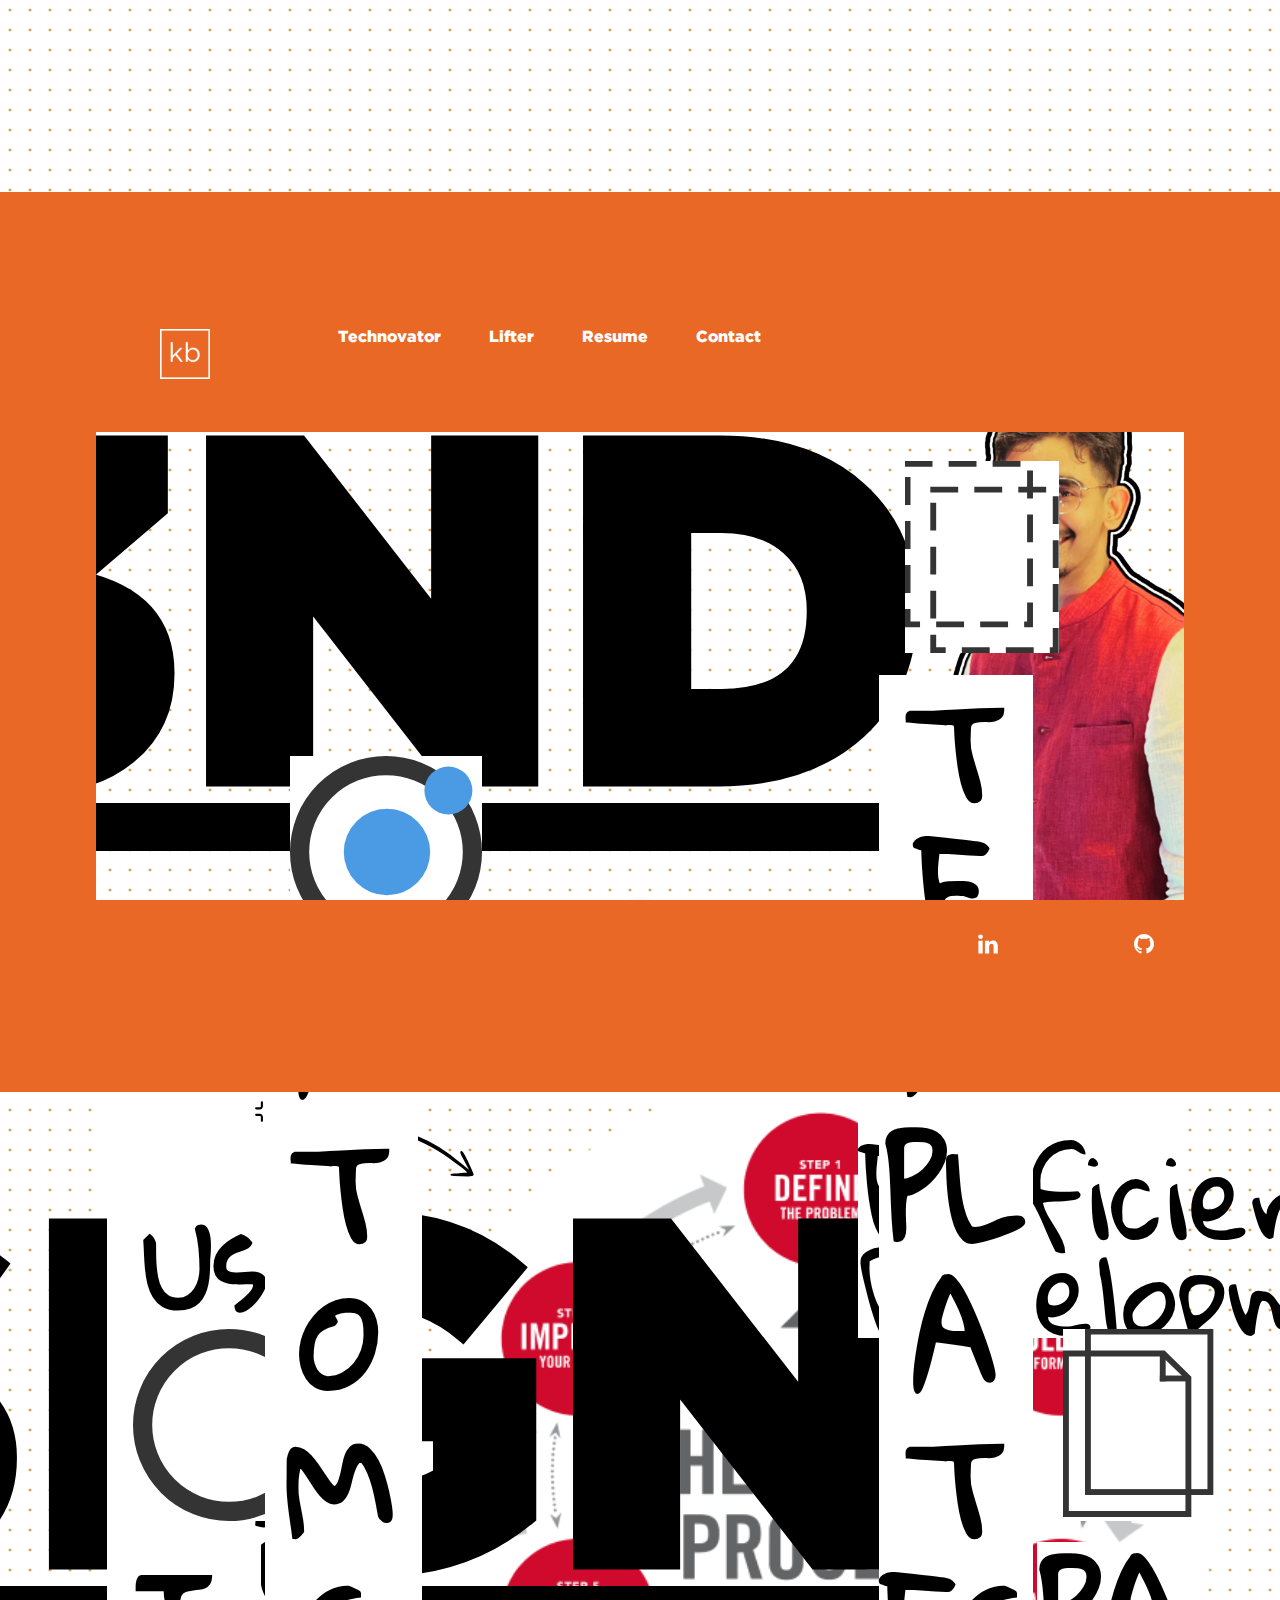
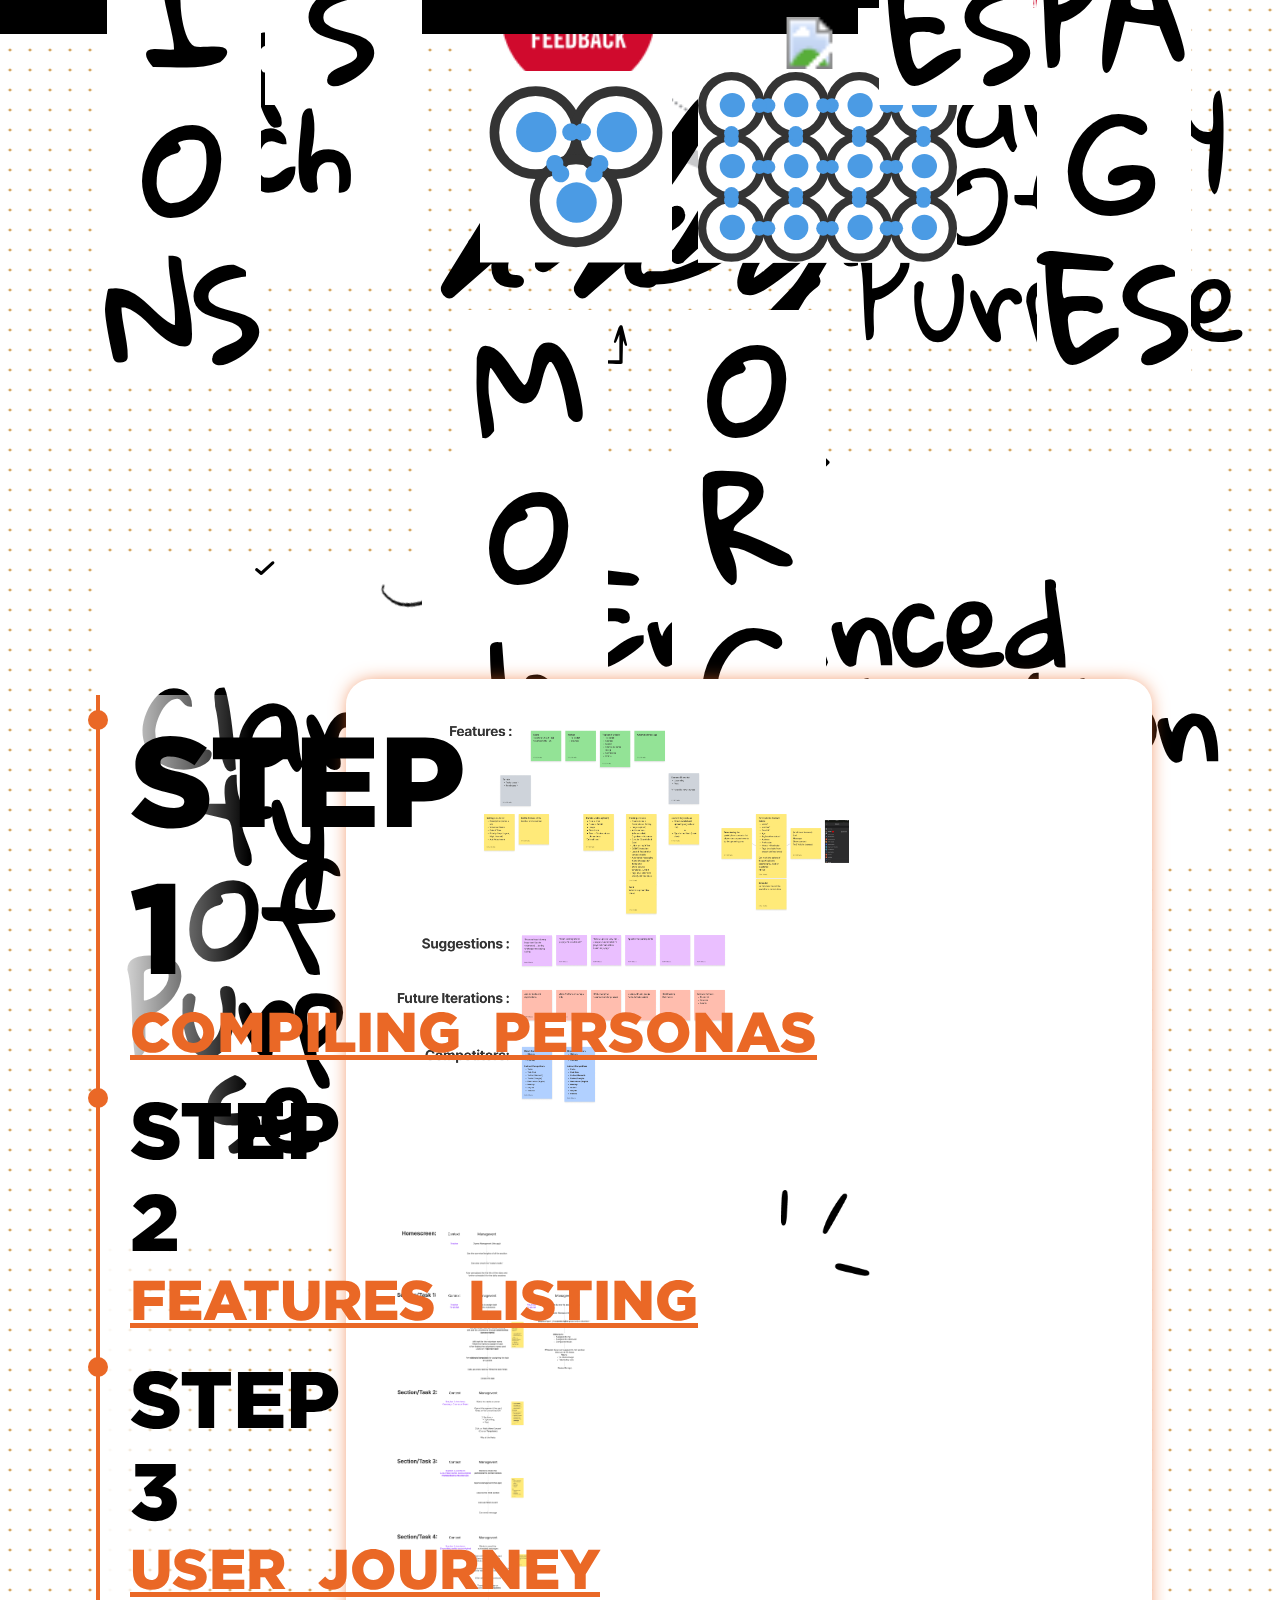
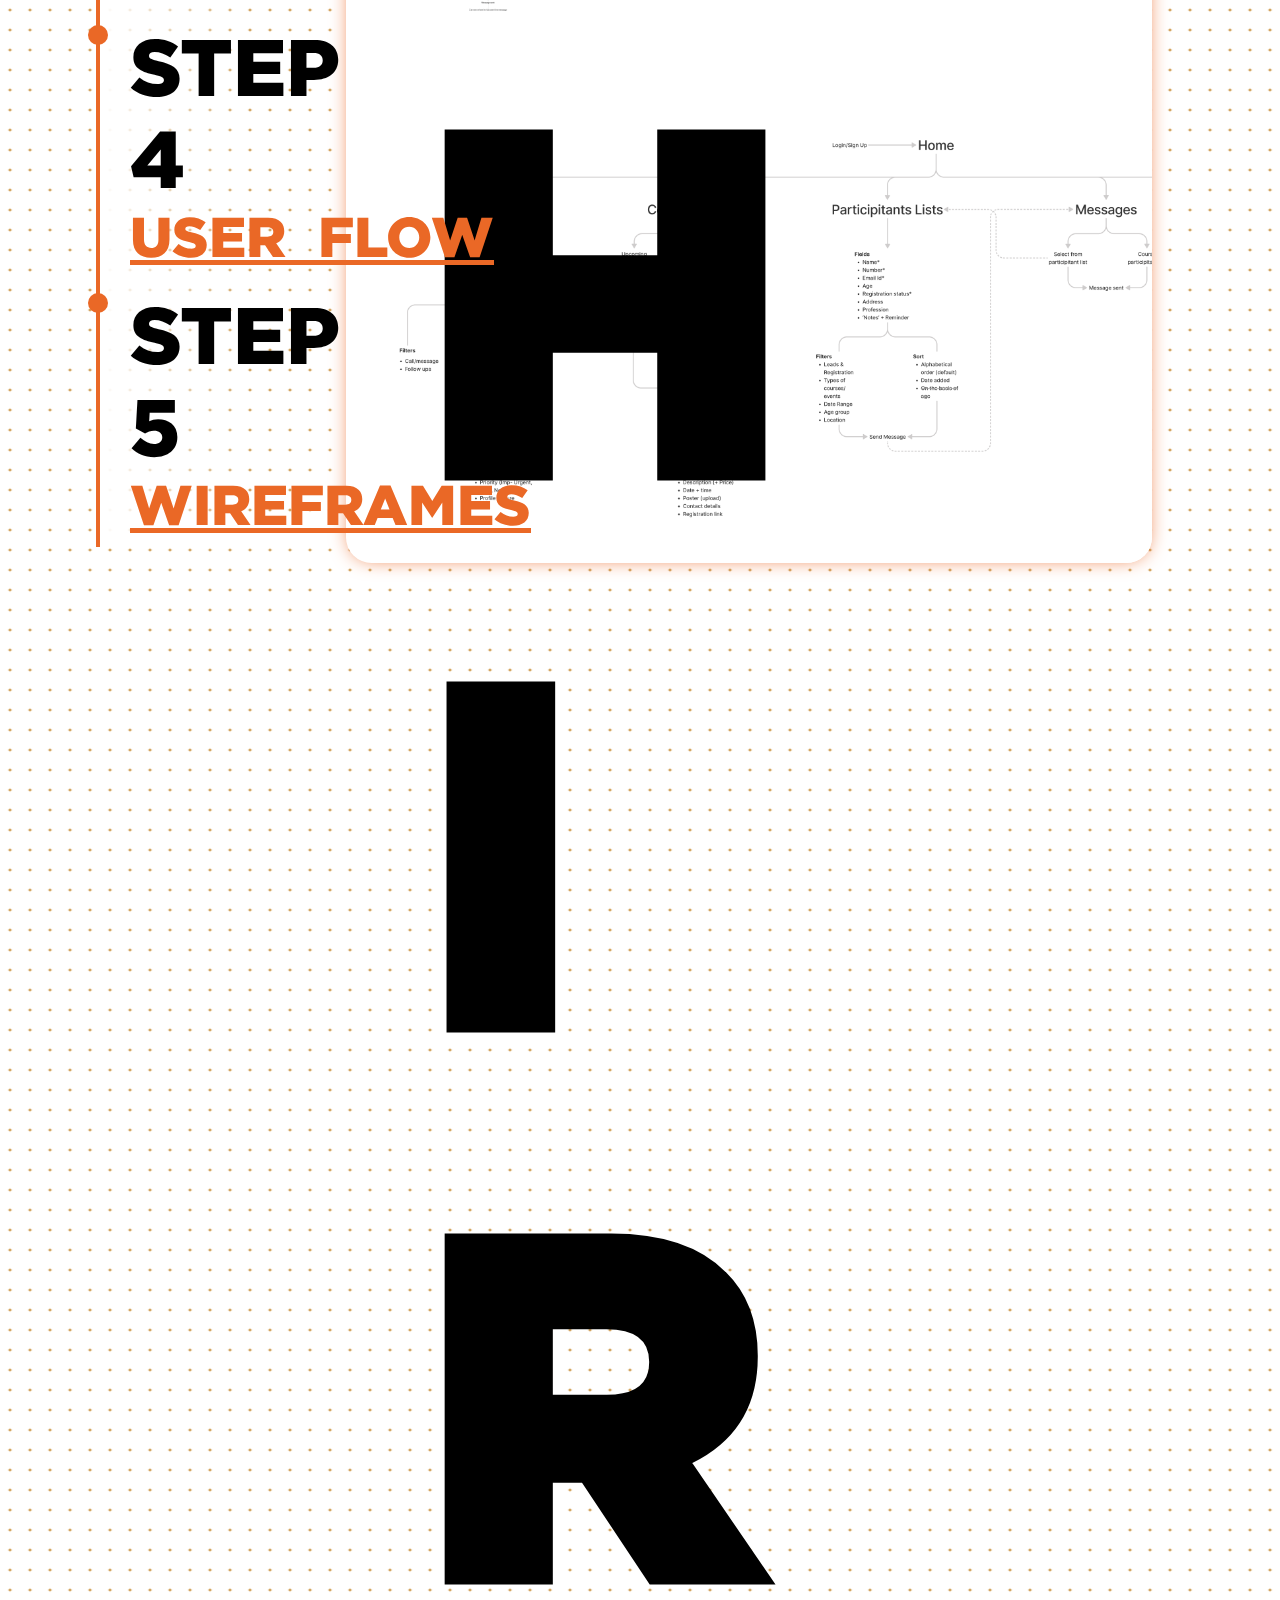
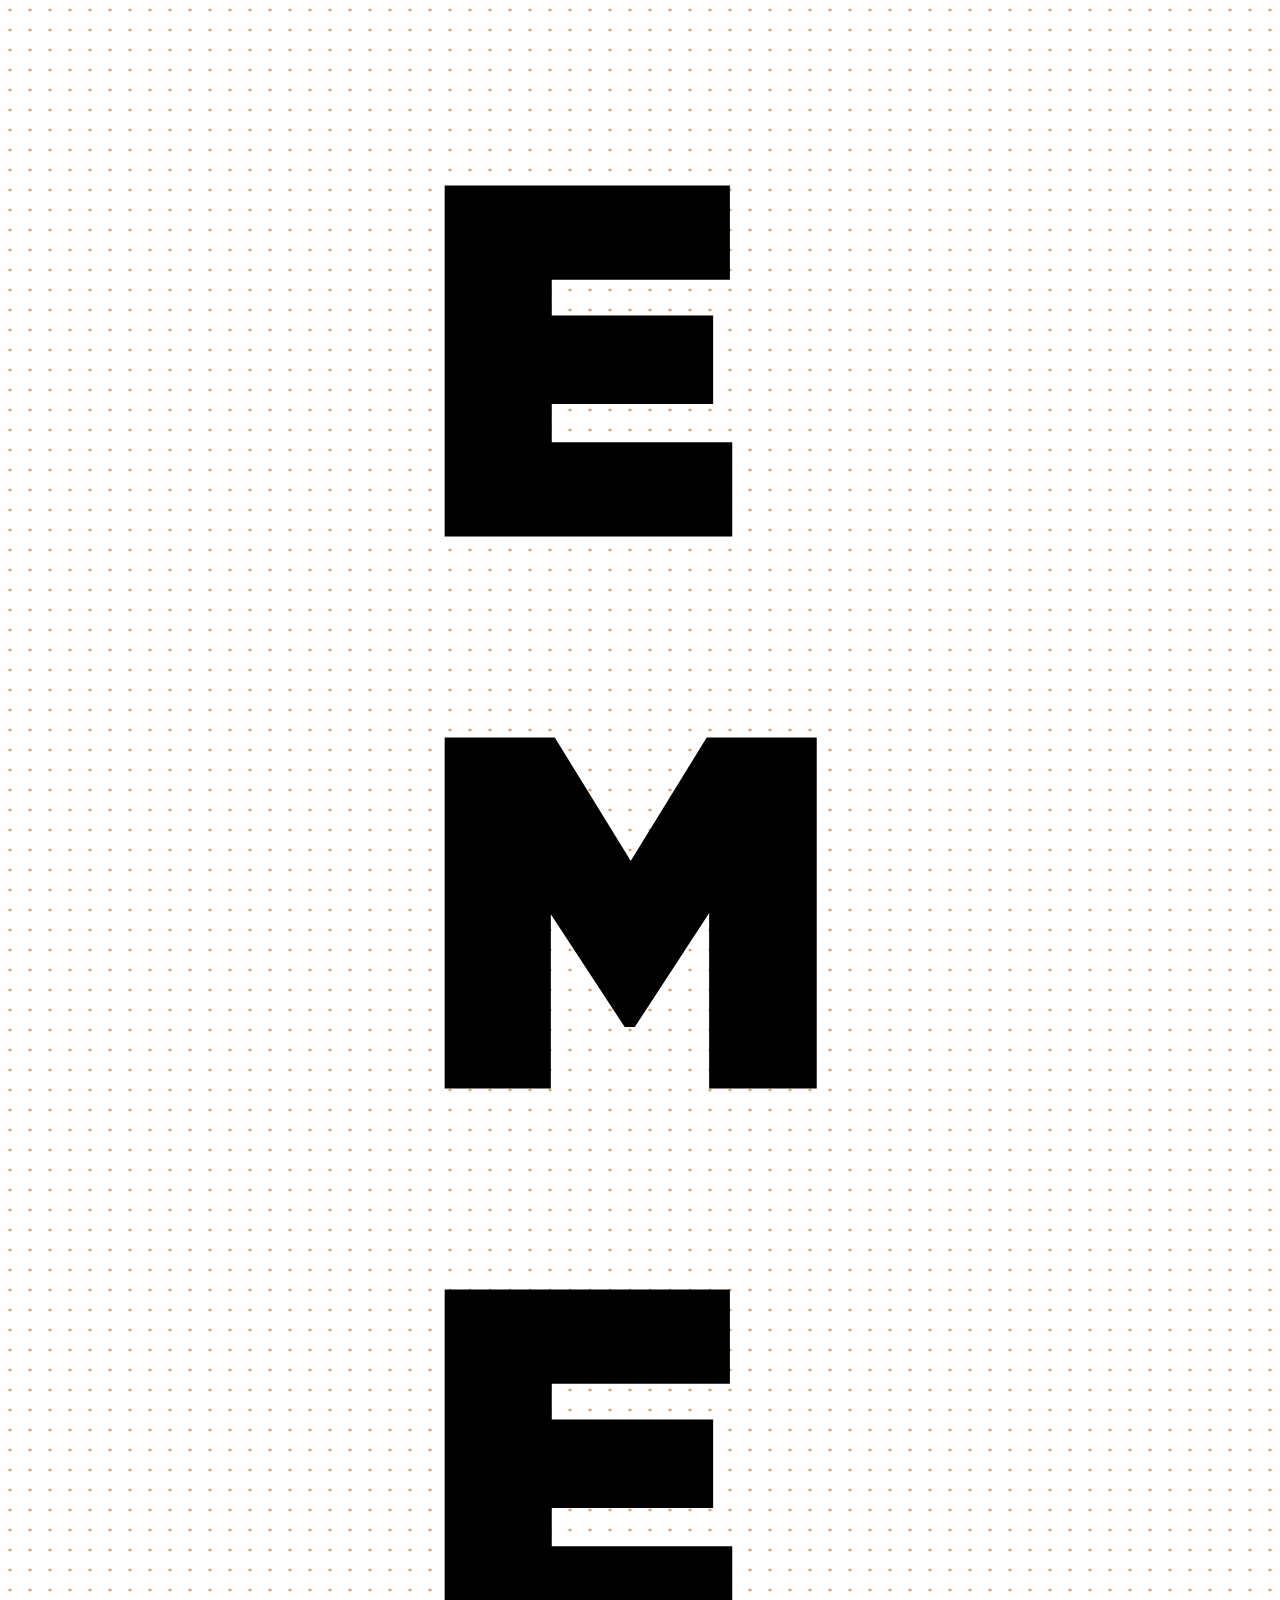
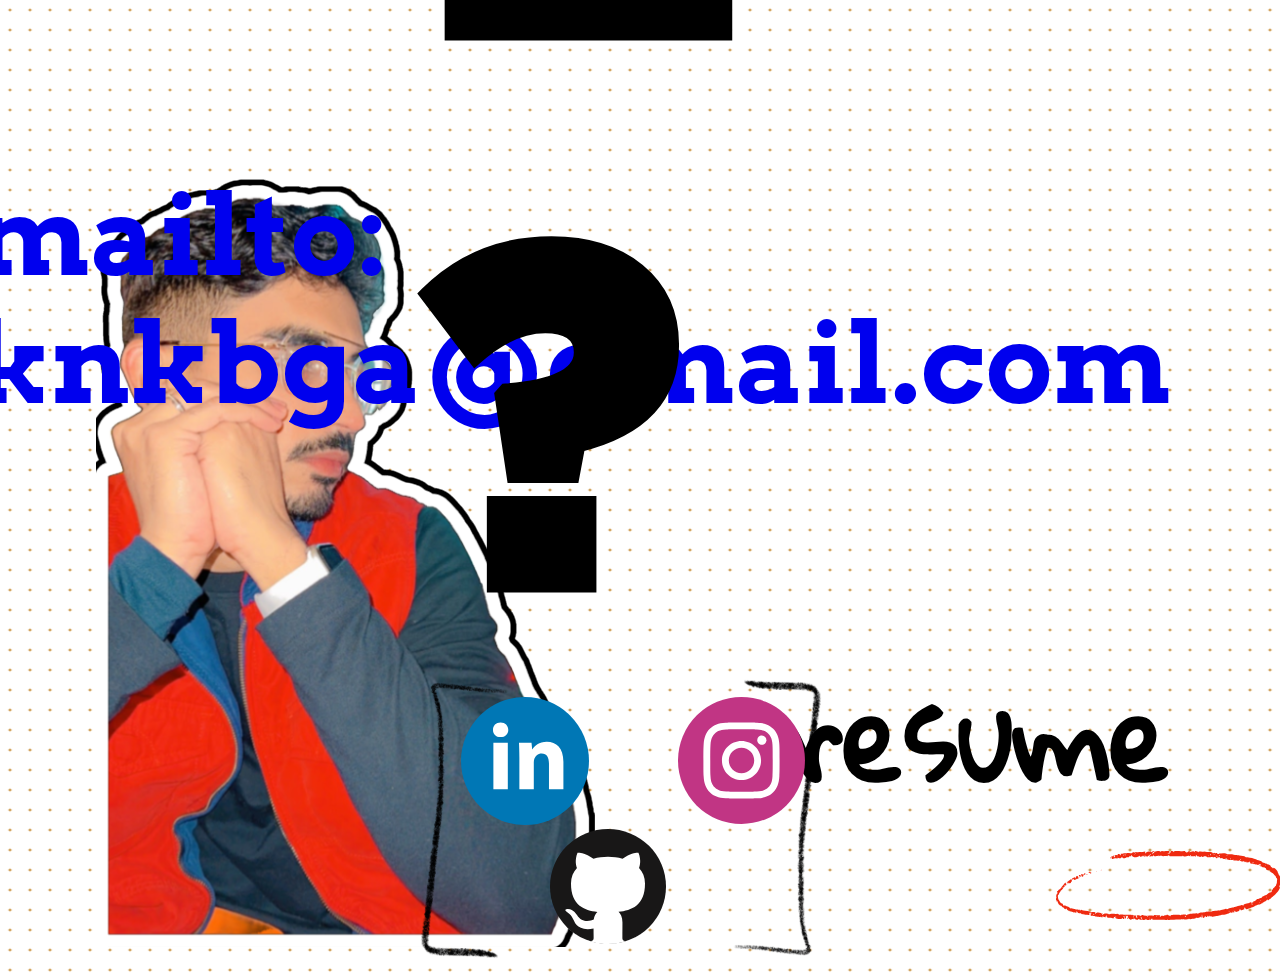
==== index.html @ bad888c5 "feat: canonical urls && cdn for jquery" ====
<!DOCTYPE html>
<html lang="en">

<head>
  <meta charset="utf-8">
  <meta name="viewport" content="width=device-width, initial-scale=1, shrink-to-fit=no">
  <meta name="description"
    content="Developer | Freelancer | Backend | Frontend | Fullstack | Android | Web | Blockchain | Smart Contracts">
  <meta name="author" content="Kanak Bagga | knkbga">
  <meta name="og:title"
    content="Kanak Bagga, Web Developer, Developer, Programmer, Coder, Blockchain, Backend, Frontend">
  <meta name="og:image" content="./public/images/branding/logo.png">
  <meta name="og:url" content="https://www.knkbga.com">
  <link rel="icon" type="image/x-icon" href="./public/images/favicon.ico">
  <link rel="preconnect" href="https://fonts.googleapis.com">
  <link rel="preconnect" href="https://fonts.gstatic.com" crossorigin>
  <link href="https://fonts.googleapis.com/css2?family=DM+Sans&family=Gloria+Hallelujah&family=Roboto+Mono&display=swap"
    rel="stylesheet">
  <link
    href="https://fonts.googleapis.com/css2?family=Arvo&family=DM+Sans&family=Gloria+Hallelujah&family=Roboto+Mono&display=swap"
    rel="stylesheet">
  <link rel="canonical" href="https://www.knkbga.com" />
  <link rel="canonical" href="http://www.knkbga.com" />
  <link rel="canonical" href="https://knkbga.com" />
  <link rel="canonical" href="http://knkbga.com" />
  <link rel="canonical" href="https://www.knkbga.com/index.html" />
  <link rel="canonical" href="http://www.knkbga.com/index.html" />
  <link rel="canonical" href="https://knkbga.com/index.html" />
  <link rel="canonical" href="http://knkbga.com/index.html" />
  <link rel="stylesheet" href="./public/styles/normalize.css">
  <link rel="stylesheet" href="https://cdn.jsdelivr.net/npm/superkube@latest/dist/superkube.min.css">
  <link rel="stylesheet" href="./public/styles/styles.css">
  <link rel="stylesheet" href="./public/styles/pages/homepage.css">
  <link rel="stylesheet" href="./public/styles/iconStyle.css">
  <link rel="stylesheet" href="./public/styles/header.css">
  <link rel="stylesheet" href="./public/styles/pages/ProjectSection/project-section.css">
  <link rel="stylesheet" type="text/css" href="https://cdn.jsdelivr.net/npm/slick-carousel@1.8.1/slick/slick.css" />
  <title>Kanak Bagga, Technovator</title>
</head>

<body id="body">
  <header class="myHeader">
    <nav id="nav" class="navbar">
      <a href="#">
        <img width="50" src="./public/images/branding/logo.png" alt="">
      </a>
      <ul class="nav-menu">
        <li class="nav-item">
          <a href="./index.html" class="nav-link">Technovator</a>
        </li>
        <li class="nav-item">
          <a href="./lifter.html" class="nav-link" href="./lifter.html">Lifter</a>
        </li>
        <li class="nav-item">
          <a href="./public/Kanak Bagga.pdf" target="_blank" class="nav-link">Resume</a>
        </li>
        <li class="nav-item">
          <a onclick="scrollToSectionID('hire')" class="nav-link">Contact</a>
        </li>
      </ul>
      <div class="hamburger">
        <span class="bar"></span>
        <span class="bar"></span>
        <span class="bar"></span>
      </div>
    </nav>
  </header>
  <div class="left-border"></div>
  <div class="right-border"></div>
  <main>
    <!-- HERO SECTION -->
    <section id="hero">
      <div class="hero-wrapper">
        <div class="column1">
          <h1>
            <div align="right"><span class="big underlined">front3nd</span><span class="small" style="padding-left: 1.6dvw;">begins</span></div>
            <div align="right"><span class="small">with</span><span style="padding-left: 1.6dvw;" class="big underlined">design</span></div>
            <div align="right"><span class="signature">~ knkbga</span></div>
          </h1>
        </div>
        <div class="column2">
          <img src="./public/images/hero-image.png" alt="">
        </div>
      </div>
    </section>
    <div class="separator-wrapper">
      <div class="icon-scroll-wrapper">
        <a onclick="scrollToSectionID('design-process')">
          <div class='icon-scroll'></div>
        </a>
      </div>
    </div>
    <!-- DESIGN PROCESS SECTION -->
    <section id="design-process">
      <div class="design-process-wrapper">
        <div></div>
        <div class="column1">
          <!-- label 1 -->
          <div class="label" style="margin-bottom: 30dvh;">
            <div>
              <div class="icon">
                <img src="./public/images/minimize.svg" alt="">
              </div>
              <h2 class="label-text">user - centric approach</h2>
            </div>
            <div class="arrow"><img src="./public/images/top-left-to-right.svg" alt=""></div>
          </div>
          <!-- label 2 -->
          <div class="label">
            <div>
              <div class="icon">
                <img src="./public/images/check.svg" alt="">
              </div>
              <h2 class="label-text">Clarity of Purpose</h2>
            </div>
            <div class="arrow"><img src="./public/images/botom-left-to-right.svg" alt=""></div>
          </div>
        </div>
        <div class="column2">
          <img src="./public/images/TheDesignProcess.png" alt="">
          <div class="label" style="margin-bottom: 30dvh;">
            <div>
              <div class="icon">
                <img src="./public/images/left-right.svg" alt="">
              </div>
              <h2 class="label-text">enhanced communication</h2>
            </div>
            <div class="arrow"><img src="./public/images/bottom-to-top.svg" alt=""></div>
          </div>
        </div>
        <div class="column3">
          <!-- label 1 -->
          <div class="label" style="margin-bottom: 30dvh;">
            <div>
              <div class="icon">
                <img src="./public/images/notebook.svg" alt="">
              </div>
              <div class="label-text">efficient development</div>
            </div>
            <div class="arrow"><img src="./public/images/top-right-to-left.svg" alt=""></div>
          </div>
          <!-- label 2 -->
          <div class="label">
            <div>
              <div class="icon">
                <img src="./public/images/stack.svg" alt="">
              </div>
              <div class="label-text">Clarity of Purpose</div>
            </div>
            <div class="arrow"><img src="./public/images/bottom-right-to-left.svg" alt=""></div>
          </div>
        </div>
        <div></div>
      </div>
    </section>
    <!-- ATOMIC DESIGN SECTION -->
    <section id="atomic-design">
      <div class="atomic-design-wrapper">
        <div class="column column1">
          <div class="level">
            <img src="./public/images/atomic-design/ions.svg" alt="Ions">
            <h3 class="level-text">ions</h3>
          </div>
        </div>
        <div class="column column2">
          <div class="level">
            <img src="./public/images/atomic-design/atoms.svg" alt="Ions">
            <h3 class="level-text">atoms</h3>
          </div>
        </div>
        <div class="column column3">
          <div class="column3-wrapper">
            <div class="column nested-column1">
              <div class="level">
                <img src="./public/images/atomic-design/molecules.svg" alt="Ions">
                <h3 class="level-text">molecules</h3>
              </div>
            </div>
            <div></div>
            <div class="column nested-column2">
              <div class="level">
                <img src="./public/images/atomic-design/organisms.svg" alt="Ions">
                <h3 class="level-text">organisms</h3>
              </div>
            </div>
          </div>
          <h2>atomic design</h2>
        </div>
        <div class="column column4">
          <div class="level">
            <img src="./public/images/atomic-design/templates.svg" alt="Ions">
            <h3 class="level-text">templates</h3>
          </div>
        </div>
        <div class="column column5">
          <div class="level">
            <img src="./public/images/atomic-design/pages.svg" alt="Ions">
            <h3 class="level-text">pages</h3>
          </div>
        </div>
      </div>
    </section>
    <!-- PROJECTS SECTION -->
    <section id="projects">
      <article>
        <div class="timeline">
          <ul>
            <li class="active" data-slide="1">
              <div class="dot"></div>
              <div class="step-title">Step 1<div class="caption">Compiling&nbsp;&nbsp;Personas</div> </div>
            </li>
            <li data-slide="2">
              <div class="dot"></div>
              <div class="step-title">Step 2<div class="caption">Features&nbsp;&nbsp;Listing</div> </div>
            </li>
            <li data-slide="3">
              <div class="dot"></div>
              <div class="step-title">Step 3<div class="caption">User&nbsp;&nbsp;Journey</div> </div>
            </li>
            <li data-slide="4">
              <div class="dot"></div>
              <div class="step-title">Step 4<div class="caption">User&nbsp;&nbsp;Flow</div> </div>
            </li>
            <li data-slide="5">
              <div class="dot"></div>
              <div class="step-title">Step 5<div class="caption">Wireframes</div> </div>
            </li>
          </ul>
        </div>
        <div class="slider vertical-slider">
          <div class="slick">
            <div class="item">
              <div class="step step-1">
                <img src="./public/images/project-section/persona.png" alt="">
              </div>
            </div>
            <div class="item">
              <div class="step step-2">
                <img src="./public/images/project-section/features-list.png" alt="">
              </div>
            </div>
            <div class="item">
              <div class="step step-3">
                <img src="./public/images/project-section/user-journey.png" alt="">
              </div>
            </div>
            <div class="item">
              <div class="step step-4">
                <img src="./public/images/project-section/user-flow.png" alt="">
              </div>
            </div>
            <div class="item">
              <div class="step step-5">
                <img src="./public/images/project-section/wireframes.png" alt="">
              </div>
            </div>
          </div>
        </div>
      </article>
    </section>
    <!-- HIRE ME SECTION -->
    <section id="hire">
      <div class="hire-wrapper">
        <div class="column column1">
          <img src="./public/images/hire-me-background.png" alt="Kanak Bagga">
        </div>
        <div class="column column2">
          <div class="hire-text">
            <h2>
              hire me?
            </h2>
            <img src="./public/images/exclamation-light-mode.png" alt="">
          </div>
          <div>
            <div class="brackets">
              <img src="./public/images/social-media/square-backet-left.svg" alt="">
              <img src="./public/images/social-media/square-backet-right.svg" alt="">
            </div>
            <div class="social-media-icons">
              <div class="row1">
                <a target="_blank" href="https://www.linkedin.com/in/knkbga/"><img
                    src="./public/images/social-media/Linkedin.svg" alt=""></a>
                <a target="_blank" href="https://www.instagram.com/kanak.one/"><img
                    src="./public/images/social-media/Instagram.svg" alt=""></a>
              </div>
              <div class="row2">
                <a target="_blank" href="https://github.com/knkbga/"><img src="./public/images/social-media/GitHub.svg"
                    alt=""></a>
              </div>
            </div>
          </div>
        </div>
        <div class="column column3">
          <h3><a href="mailto: knkbga@gmail.com">mailto: knkbga@gmail.com</a></h3>
          <br>
          <a target="_blank" class="resume" href="./public/Kanak Bagga.pdf">
            <h3>resume</h3>
            <div class="oval"><img src="./public/images/Oval.svg" alt=""></div>
          </a>
        </div>
      </div>
    </section>
  </main>
  <footer id="footer">
    <div>
      <a href="https://www.linkedin.com/in/knkbga/">
        <img src="./public/images/LinkedIn.svg" alt="">
      </a>
      <a href="https://github.com/knkbga/">
        <img src="./public/images/Github.svg" alt="">
      </a>
      <a href="https://www.instagram.com/kanak.one/">
        <img src="./public/images/Instagram.svg" alt="">
      </a>
    </div>
  </footer>
</body>
<script type="text/javascript" src="./public/scripts/header.js"></script>
<script src="https://code.jquery.com/jquery-3.7.1.min.js" integrity="sha256-/JqT3SQfawRcv/BIHPThkBvs0OEvtFFmqPF/lYI/Cxo=" crossorigin="anonymous"></script>
<script type="text/javascript" src="https://cdn.jsdelivr.net/npm/slick-carousel@1.8.1/slick/slick.min.js"></script>
<script type="text/javascript" src="./public/scripts/project-section.js"></script>
</html>
---- public/styles/styles.css ----
:root {
  --borderWidth: 6rem;
  --heroSectionImage: 413px;
  /* COLORS */
  --lightModeSurfaceBorder: #EA6826;
  --navBarTextColor: #fff;
  --backgroundColorForTexts: #fff;
  --darkModeSurfaceBorderColor: #292929;
  --darkModeSurfaceColor: #000;
  --textColorLightMode: #000;
  --textColorDarkMode: #eee;
}

html {
  scroll-behavior: smooth;
  scroll-snap-type: y mandatory;
  overflow-y: scroll;
}

h1,h2,h3 {
  word-wrap: break-word;
}

@font-face {
  font-family: Primary;
  src: url(../fonts/Primary.otf);
  font-weight: black;
}

@font-face {
  font-family: signature;
  src: url(../fonts/Signature.otf);
}

a {
  text-decoration: none;
}
a:hover {
  cursor: pointer;
}

.signature {
  font-family: signature;
}

#nav img {
  margin-top: 40px;
}

#nav, #footer {
  z-index: 1;
  position: fixed;
  display: flex;
  width: 100dvw;
  height: calc(2 * var(--borderWidth));
  left: 0px;
  padding-left: var(--borderWidth);
  padding-right: var(--borderWidth);
}

@media only screen and (max-width: 576px) {
  #nav, #footer {
    height: calc(3 * var(--borderWidth));
  }
}

#nav {
  top: 0px;
  padding-top: 3rem;
  justify-content: space-between;
  z-index: 2;
}
#nav .nav-separator {
  padding-top: 8px;
  color: var(--navBarTextColor);
}

#footer {
  justify-content: right;
  padding-right: var(--borderWidth);
  bottom: 0;
}
#footer img {
  width: 24px;
}

#nav > a, #footer a {
  padding: 2rem 4rem;
  text-transform: capitalize;
  color: var(--navBarTextColor);
  display: inline-block;
  font-family: Arvo;
}

/* All Sections */
section {
  min-height: calc(100dvh -  4 * var(--borderWidth));
  scroll-snap-align: start;
}
.icon-scroll-wrapper {
  cursor: pointer;
}

.left-border {
  left: 0px;
  z-index: 2;
}
.right-border {
  right: 0px;
  z-index: 2;
}
---- public/styles/pages/homepage.css ----
h1,h2,h3 {
  word-wrap: break-word;
  color: var(--textColorLightMode);
}

#body {
  min-height: 100dvh;
  background-image: url('../../images/background.svg');
  background-repeat: repeat;
  font-family: Primary;
  padding-top: calc(2 * var(--borderWidth));
  padding-bottom: calc(2 * var(--borderWidth));
  padding-left: var(--borderWidth);
  padding-right: var(--borderWidth);
}
#nav, #footer {
  background-color: var(--lightModeSurfaceBorder);
}
.left-border, .right-border {
  width:  var(--borderWidth);
  position: fixed;
  background-color: var(--lightModeSurfaceBorder);
  height: 100dvh;
  top: 0px;
}

/* Hero Section */
#hero .hero-wrapper {
  width: 100%;
  display: flex;
  position: relative;
  justify-content: right;
}

#hero .hero-wrapper .column1,
#hero .hero-wrapper .column2 {
  height: 100%;
  height: calc(100dvh - 2 * var(--borderWidth));
}
#hero .hero-wrapper .column1 {
  padding-left: 4dvw;
  padding-top: 12dvh;
}
#hero .hero-wrapper .column1 span {
  padding: 0px 0.2dvw;
}
#hero .hero-wrapper .column1 .signature {
  font-size: var(--signatureFontSize);
}
#hero .hero-wrapper .column1 .big,
#hero .hero-wrapper .column1 .small {
  text-transform: uppercase;
}
#hero .hero-wrapper .column1 .big.underlined {
  text-decoration: underline;
  font-size: var(--largeFontSize);
}
#hero .hero-wrapper .column1 .small {
  font-size: var(--heroSmallFontSize);
  display: inline-block;
  margin-top: 10px;
}
#hero .hero-wrapper .column2 {
  display: flex;
  align-items: flex-end;
}
#hero .hero-wrapper .column2 img {
  max-height: calc(100dvh - 4 * var(--borderWidth));
}

#design-process .design-process-wrapper {
  display: grid;
  grid-template-columns:5% 30% 30% 30% 5%;
  padding-top: 6dvh;
}
#design-process .design-process-wrapper .column1,
#design-process .design-process-wrapper .column3 {
  padding-top: 5dvh;
}
#design-process .design-process-wrapper .column1,
#design-process .design-process-wrapper .column2,
#design-process .design-process-wrapper .column3 {
  display: flex;
  flex-direction: column;
  max-height: calc(100dvh - 4 * var(--borderWidth));
}
#design-process .design-process-wrapper .column1 {
  display: flex;
  justify-content: right;
}
#design-process .design-process-wrapper .column2 {
  margin: auto;
}
#design-process .design-process-wrapper .column3 {
  display: flex;
  justify-content: left;
}
#design-process .design-process-wrapper .label {
  background-color: var(--backgroundColorForTexts);
  display: flex;
  flex-direction: column;
  position: relative;
  justify-content: space-between;
}
#design-process .design-process-wrapper .icon {
  margin-bottom: 2.5dvh;
  display: flex;
  justify-content: center;
}
#design-process .design-process-wrapper .icon img {
  width: 2dvw;
}
#design-process .design-process-wrapper .label-text {
  text-transform: capitalize;
  font-family: Gloria Hallelujah;
  font-size: var(--designProcessLabelFontSize);
  white-space: pre-line;
  line-height: 6rem;
  text-align: center;
}
#design-process .design-process-wrapper .column1 .label:nth-child(1) .arrow img {
  position: absolute;
  right: -4dvw;
  top: 3dvh;
  width: 8.5dvw;
}
#design-process .design-process-wrapper .column1 .label:nth-child(2) .arrow img {
  position: absolute;
  right: -6dvw;
  top: -1dvh;
  width: 10vw
}
#design-process .design-process-wrapper .column3 .label:nth-child(1) .arrow img {
  position: absolute;
  left: -3dvw;
  bottom: -9dvh;
  width: 6dvw;
}
#design-process .design-process-wrapper .column3 .label:nth-child(2) .arrow img {
  position: absolute;
  left: -8dvw;
  top: 1dvh;
  width: 8.5dvw;
}
#design-process .design-process-wrapper .column2 > img {
  margin-bottom: 20dvh;
}
#design-process .design-process-wrapper .column2 .label:nth-child(2) .arrow img {
  position: absolute;
  top: -20dvh;
  left: 10dvw;
  height: 20dvh;
  width: 6dvw;
}

@media only screen and (max-width: 1200px) {
  .arrow {
    display: none;
  }
}

#atomic-design .atomic-design-wrapper  {
  display: flex;
  align-items: center;
  justify-content: center;
  height: calc(100dvh - 4 * var(--borderWidth));
  display: grid;
  grid-template-columns: 12.5% 12.5% 40% 12.5% 12.5%;
  column-gap: 2%;
  padding-left: auto;
  padding-right: auto;
  padding-top: 2dvh;
  padding-bottom: 2dvh;
}
#atomic-design .atomic-design-wrapper h2 {
  text-transform: uppercase;
  font-size: var(--atomicDesignTitleFontSize);
  font-family: Gloria Hallelujah;
  width: 100%;
  text-align: center;
  position: absolute;
  top: 50dvh;
}
#atomic-design .atomic-design-wrapper .column {
  position: relative;
  height: 100%;
}
#atomic-design .atomic-design-wrapper .column .level {
  position: absolute;
  width: 12.5dvw;
}
#atomic-design .atomic-design-wrapper .column .level h3 {
  font-family: Gloria Hallelujah;
  text-transform: uppercase;
  text-align: center;
  margin-top: 2dvh;
  background-color: var(--backgroundColorForTexts);
  font-size: var(--atomicDesignIconLabelFontSize);
}
#atomic-design .atomic-design-wrapper .column .nested-column1,
#atomic-design .atomic-design-wrapper .column .nested-column2 {
  display: flex;
  justify-content: center;
}
#atomic-design .atomic-design-wrapper .column .level img {
  height: 15dvw;
  padding-left: 2dvw;
  padding-right: 2dvw;
}
#atomic-design .atomic-design-wrapper .column1 .level {
  bottom: 4dvh;
}
#atomic-design .atomic-design-wrapper .column2 .level {
  bottom: 35dvh;
}
#atomic-design .atomic-design-wrapper .column5 .level {
  bottom: 4dvh;
}
#atomic-design .atomic-design-wrapper .column4 .level {
  bottom: 35dvh;
}
#atomic-design .atomic-design-wrapper .column3 {
  padding-top: 3dvh;
}
#atomic-design .atomic-design-wrapper .column3 img:nth-child(1) {
  padding: 2dvw;
}
#atomic-design .atomic-design-wrapper .column3 .column3-wrapper {
  display: grid;
  grid-template-columns: 45% 10% 45%;
  height: 100%;
}
#atomic-design .atomic-design-wrapper .column3 .level {
  width: 100%;
}

/* PROJECTS */
.swiper {
  width: 600px;
  height: 300px;
}

#hire .hire-wrapper {
  height: calc(100dvh - 4 * var(--borderWidth));
  display: grid;
  grid-template-columns: 30% 40% 30%;
}
#hire .hire-wrapper .column {

}
#hire .hire-wrapper .column1 {
  display: flex;
  align-items: flex-end;
}
#hire .hire-wrapper .column2 {
  position: relative;
  margin-top: 10dvh;
}
#hire .hire-wrapper .column2 .hire-text h2 {
  text-transform: uppercase;
  font-size: var(--largeFontSize);
  margin-bottom: 2dvh;
}
#hire .hire-wrapper .column2 .hire-text img {
  position: absolute;
  top: -3dvh;
  right: -1dvw;
  width: 7dvw;
}
#hire .hire-wrapper .column2 .social-media-icons {
  
}
#hire .hire-wrapper .column2 .social-media-icons .row1 a,
#hire .hire-wrapper .column2 .social-media-icons .row2 a {
  z-index: 1;
}
#hire .hire-wrapper .column2 .social-media-icons .row1 {
  display: grid;
  grid-template-columns: 50% 50%;
}
#hire .hire-wrapper .column2 .social-media-icons .row1 img:nth-child(1) {
  width: 10dvw;
  padding-left: 3dvw;
}
#hire .hire-wrapper .column2 .social-media-icons .row1 img:nth-child(2) {
  width: 9dvw;
}
#hire .hire-wrapper .column2 .social-media-icons .row2 {
  padding-left: 10dvw;
}
#hire .hire-wrapper .column2 .social-media-icons .row2 img {
  width: 9dvw;
}
#hire .hire-wrapper .column2 .brackets {
  position: relative;
}
#hire .hire-wrapper .column2 .brackets img {
  position: absolute;
}
#hire .hire-wrapper .column2 .brackets img:nth-child(1) {
  left: -3dvw;
  top: -3dvw;
  height: 25dvw;
}
#hire .hire-wrapper .column2 .brackets img:nth-child(2) {
  right: 0dvw;
  top: -3dvw;
  height: 25dvw;
}
#hire .hire-wrapper .column3 {
  display: flex;
  flex-direction: column;
  align-items: flex-end;
  justify-content: end;
  padding-bottom: 4dvh;
  padding-right: 1dvw;
}
#hire .hire-wrapper .column3 h3 {
  font-family: Arvo;
  font-size: var(--hireMeDetailsFontSize);
}
#hire .hire-wrapper .column3 .resume {
  position: relative;
}
#hire .hire-wrapper .column3 .resume h3 {
  font-family: Gloria Hallelujah;
}
#hire .hire-wrapper .column3 .resume .oval {
  position: absolute;
  width: 10dvw;
  right: -1dvw;
  bottom: -1dvw;
}

/*
** MEDIA QUERIES **
*/

@media (max-width: 576px) {
  /* HERO SECTION */
  :root {
    --borderWidth: 3.5rem;
    /* TEXTS */
    --largeFontSize: 7rem;
    --signatureFontSize: 7rem;
    --heroSmallFontSize: 3rem;
  }
  #footer img {
    padding-top: 3px;
    width: 20px;
  }

  /* DESIGN PROCESS SECTION */
  :root {
    --designProcessLabelFontSize: 3rem;
  }
  #design-process .design-process-wrapper {
    display: grid;
    grid-template-columns:1% 25% 48% 25% 1%;
    padding-top: 10dvh;
  }
  #design-process .design-process-wrapper .column2 > img {
    margin-bottom: 15dvh;
    margin-top: 12dvh;
  }
  #design-process .design-process-wrapper .column1,
  #design-process .design-process-wrapper .column3 {
    padding-top: 3dvh;
  }
  #design-process .design-process-wrapper .column1 .label:nth-child(1),
  #design-process .design-process-wrapper .column3 .label:nth-child(1) {
    margin-bottom: 7vh !important;
  }

  /* ATOMIC DESIGN SECTION */
  :root {
    --atomicDesignTitleFontSize: 5rem;
    --atomicDesignIconLabelFontSize: 3rem;
  }
  #atomic-design h3 {
    position: absolute;
    left: 0;
    bottom: -4dvh;
  }
  #atomic-design .atomic-design-wrapper .column .level {
    width: 12dvw;
  }
  #atomic-design .atomic-design-wrapper .column3 {
    padding-top: 10dvh;
  }
  #atomic-design .atomic-design-wrapper .column3 .column3-wrapper {
    display: grid;
    grid-template-columns: 35% 30% 35%;
    height: 100%;
  }
}

@media (min-width: 576px) {
  /* HERO SECTION */
  :root {
    /* TEXTS */
    --largeFontSize: 10rem;
    --signatureFontSize: 7rem;
    --heroSmallFontSize: 4.5rem;
  }

  /* DESIGN PROCESS SECTION */
  :root {
    --designProcessLabelFontSize: 4rem;
  }
  #design-process .design-process-wrapper {
    display: grid;
    grid-template-columns:1% 25% 48% 25% 1%;
    padding-top: 10dvh;
  }
  #design-process .design-process-wrapper .column2 > img {
    margin-bottom: 18dvh;
    margin-top: 12dvh;
  }

  /* ATOMIC DESIGN SECTION */
  :root {
    --atomicDesignTitleFontSize: 5.5rem;
    --atomicDesignIconLabelFontSize: 2.5rem;
  }
  #atomic-design .atomic-design-wrapper .column .level {
    width: 12dvw;
  }
  #atomic-design .atomic-design-wrapper .column3 {
    padding-top: 10dvh;
  }
  #atomic-design .atomic-design-wrapper .column3 .column3-wrapper {
    display: grid;
    grid-template-columns: 45% 10% 45%;
    height: 100%;
  }
}

@media only screen and (min-width: 768px) {
  /* HERO SECTION */
  :root {
    /* TEXTS */
    --largeFontSize: 15rem;
    --signatureFontSize: 12rem;
    --heroSmallFontSize: 6.4rem;
    /* SIZES */
    --borderWidth: 6rem;
  }

  /* DESIGN PROCESS SECTION */
  :root {
    --designProcessLabelFontSize: 5rem;
  }
  #design-process .design-process-wrapper {
    display: grid;
    grid-template-columns:1% 25% 48% 25% 1%;
    padding-top: 10dvh;
  }
  #design-process .design-process-wrapper .column2 > img {
    margin-bottom: 10dvh;
  }

  /* ATOMIC DESIGN SECTION */
  :root {
    --atomicDesignTitleFontSize: 7.2rem;
    --atomicDesignIconLabelFontSize: 3.6rem;
  }
  #atomic-design .atomic-design-wrapper .column .level {
    width: 12dvw;
  }
  #atomic-design .atomic-design-wrapper .column3 {
    padding-top: 10dvh;
  }
  #atomic-design .atomic-design-wrapper .column3 .column3-wrapper {
    display: grid;
    grid-template-columns: 50% 0% 50%;
    height: 100%;
  }
}


@media only screen and (min-width: 992px) {
  /* HERO SECTION */
  :root {
    /* TEXTS */
    --largeFontSize: 20rem;
    --signatureFontSize: 12rem;
    --heroSmallFontSize: 8rem;
    --designProcessLabelFontSize: 7rem;
    --atomicDesignTitleFontSize: 15rem;
    --atomicDesignIconLabelFontSize: 8rem;
    --hireMeDetailsFontSize: 7rem;
  }

  /* DESIGN PROCESS SECTION */
  :root {
    --designProcessLabelFontSize: 6rem;
  }
  #design-process .design-process-wrapper {
    display: grid;
    grid-template-columns:1% 29% 40% 29% 1%;
    padding-top: 5dvh;
  }
  #design-process .design-process-wrapper .column2 > img {
    margin-bottom: 10dvh;
  }

  /* ATOMIC DESIGN SECTION */
  :root {
    --atomicDesignTitleFontSize: 10rem;
    --atomicDesignIconLabelFontSize: 4.3rem;
  }
  #atomic-design .atomic-design-wrapper .column .level {
    width: 12dvw;
  }
  #atomic-design .atomic-design-wrapper .column3 {
    padding-top: 10dvh;
  }
  #atomic-design .atomic-design-wrapper .column3 .column3-wrapper {
    display: grid;
    grid-template-columns: 50% 0% 50%;
    height: 100%;
  }
}

@media only screen and (min-width: 1200px) {
  :root {
    --borderWidth: 6rem;
    --heroSectionImage: 413px;
    /* TEXTS */
    --largeFontSize: 30rem;
    --signatureFontSize: 18rem;
    --heroSmallFontSize: 12rem;
    --designProcessLabelFontSize: 7rem;
    --atomicDesignTitleFontSize: 15rem;
    --atomicDesignIconLabelFontSize: 8rem;
    --hireMeDetailsFontSize: 7rem;
  }

  #nav {
    top: 0px;
    padding-top: 3rem;
    justify-content: left;
  }
  #nav > a, #footer a {
    padding: 2rem 4rem;
  }

  /* DESIGN PROCESS */
  #design-process .design-process-wrapper .column2 > img {
    margin-bottom: 20dvh;
  }
  #hire .hire-wrapper .column2 .hire-text img {
    position: absolute;
    top: -3dvh;
    right: -1dvw;
    width: 7dvw;
  }
  #design-process .design-process-wrapper .column2 > img {
    margin-top: 0dvh;
  }

  /* ATOMIC DESIGN SECTION */
  :root {
    --atomicDesignTitleFontSize: 14rem;
    --atomicDesignIconLabelFontSize: 8rem;
  }
  #atomic-design .atomic-design-wrapper .column .level {
    width: 12dvw;
  }
  #atomic-design .atomic-design-wrapper .column3 {
    padding-top: 3dvh;
  }
  #atomic-design .atomic-design-wrapper .column3 .column3-wrapper {
    display: grid;
    grid-template-columns: 50% 0% 50%;
    height: 100%;
  }
}
---- public/styles/iconStyle.css ----
.icon-scroll,
.icon-scroll:before {
  position: absolute;
  left: 50%;
}

.icon-scroll {
  width: 40px;
  height: 70px;
  margin-left: -20px;
  margin-top: -100px;
  box-shadow: 0 0 4px 8px rgba(0,0,0,0.1);
  border-radius: 25px;
  background-color: var(--lightModeSurfaceBorder);
  
}

.icon-scroll:before {
  content: '';
  width: 8px;
  height: 8px;
  background: #fff;
  margin-left: -4px;
  top: 8px;
  border-radius: 4px;
  animation-duration: 1.5s;
  animation-iteration-count: infinite;
  animation-name: scroll;
}

@keyframes scroll {
  0% {
    opacity: 1;
  }
  100% {
    opacity: 0;
    transform: translateY(46px);
  }
}
---- public/styles/header.css ----
li{
  list-style: none;
}
.navbar{
  height: 70px;
  width: 100%;
  display: flex;
  align-items: center;
  justify-content: space-between;
  padding: 0 5%;
}
.nav-menu{
  display: flex;
  align-items: center;
}
.nav-branding{
  font-size: 2rem;
}
/* transition for links */
.nav-link{
  transition: 0.5s ease;
  color: var(--navBarTextColor);
}
.nav-link:hover{
  color: var(--navBarTextColor);
}
.hamburger{
  display: none;
  cursor: pointer;
  margin-top: 90px;
  margin-right: 20px;
}
.bar{
  width: 27px;
  height: 4px;
  margin: 5px auto;
  -webkit-transition: all 0.3s ease-in-out;
  transition: all 0.3s ease-in-out;
  background: var(--lightModeSurfaceBorder);
}
.nav-item{
  padding: 0 1.5rem;
}

@media(max-width: 767px){
  .bar{
    display: block;
  }
  .hamburger{
    display: block;
  }
  .hamburger.active .bar:nth-child(2){
    opacity: 0;
  }
  .hamburger.active .bar:nth-child(1){
    transform: rotate(45deg) translateY(11.5px); 
  }  
  .hamburger.active .bar:nth-child(3){
    transform: rotate(-45deg) translateY(-11.5px); 
  }
  .nav-menu{
    position: fixed;
    right: -100%;
    top: 70px;
    flex-direction: column;
    width: 100%;
    text-align: center;
    background: black;
    transition: 0.3s;
  }
  .nav-item{
    padding: 1.5rem 0;
  }
  
  .nav-menu.active{
    right: 0;
  }
  
}
---- public/styles/pages/ProjectSection/project-section.css ----
section#projects {
  padding-top: 5dvh;
}

.slick {
  position: relative;
  overflow: hidden;
}
.slick .item {
  float: left;
  text-align: center;
  padding: 2vh 2dvw;
}
.slick .item img {
  display: block;
  margin: 0 auto;
}
.slick-no-slide .slick-track {
  width: 100% !important;
  text-align: center;
  transform: inherit !important;
}
.slick-no-slide .slick-slide {
  float: none;
  display: inline-block;
}
.slick-list {
  position: relative;
  overflow: hidden;
}
.slick-dots {
  text-align: center;
}
.slick-dots li {
  display: inline-block;
}
.slick-dots li button {
  width: 10px;
  height: 10px;
  margin: 0 5px;
  font-size: 0;
  background-color: grey;
  border-radius: 50%;
  border: none;
}
.slick-dots .slick-active button {
  background-color: black;
}
.slick-prev {
  left: 10px;
  background: url("[data-uri]") no-repeat 50% 50%;
}
.slick-next {
  right: 10px;
  background: url("[data-uri]") no-repeat 50% 50%;
}
.slick-arrow {
  position: absolute;
  top: 48%;
  z-index: 1;
  width: 15px;
  height: 30px;
  font-size: 0;
  background-size: 100% 100%;
}

:root {
  --padding-left-ul: 10px;
  --padding-top-li: 10px;
  --dot-size: 20px;
  --border-line-width: 4px;
  --caption-font-size: 5rem;
  --step-font-size: 7rem;
  --step-active-font-size: 8rem;
}

#projects .timeline ul {
  border-left: var(--border-line-width) solid var(--lightModeSurfaceBorder);
  padding-left: var(--padding-left-ul);
  display: flex;
  flex-direction: column;
  justify-content: space-between;
}

#projects .timeline ul li {
  position: relative;
  padding: var(--padding-top-li) 20px;
  cursor: pointer;
  text-transform: uppercase;
  font-size: 5rem;
}

#projects .timeline ul li.active .step-title {
  font-size: var(--step-active-font-size);
}

#projects .timeline ul li .dot{
  position: absolute;
  left: calc(-1 * var(--padding-left-ul) - (var(--dot-size)/2) - (var(--border-line-width)/2) );
  top: calc(var(--padding-top-li) + 5px);
  width: var(--dot-size);
  height: var(--dot-size);
  border-radius: 50%;
  background-color: var(--lightModeSurfaceBorder);
}

#projects article {
  display: grid;
  grid-template-columns: 20% 80%;
  height: calc(100dvh - 4 * var(--borderWidth) - 15vh);
  margin: 7.5vh 0dvw;
}
#projects article .step-title {
  font-size: var(--step-font-size);
  transition: font-size 0.3s;
}
#projects article .step-title .caption {
  font-size: var(--caption-font-size);
  text-decoration: underline;
  color: var(--lightModeSurfaceBorder);
  background-color: #fff;
  width: min-content;
}

#projects article .slider.vertical-slider .slick .item .step {  
  background-color: #fff;
}

#projects article .slider.vertical-slider .slick .item .step img {
  padding: 5vh 2dvw;
  object-fit: contain;
  height: calc(100dvh - 4 * var(--borderWidth) - 15vh);
}

#projects .slider {
  position: relative;
  width: calc(100% - 5vw);
  overflow: hidden;
  display: flex;
  flex-direction: row;
  align-items: center;
  background-color: #fff;
  margin: 0 auto;  
  box-shadow: 0px 0px 20px -5px var(--lightModeSurfaceBorder);
  border-radius: 2dvw;
}

.slick-prev, .slick-next {
  cursor: pointer;
}

@media (max-width: 576px) {
  :root {
    --caption-font-size: 3.2rem;
    --step-font-size: 4.4rem;
    --step-active-font-size: 6.5rem;
  }
  #projects article {
    display: grid;
    grid-template-columns: 100%;
    height: calc(100dvh - 4 * var(--borderWidth) - 15vh);
    margin: 7.5vh 0dvw;
  }
  #projects .timeline {
    position: absolute;
    z-index: 1;
    padding-right: 5dvw;
  }
  #projects article ul {
    background-image: linear-gradient(to right, #fff , transparent);
  }
  #projects article .step-title .caption {
    background-color: transparent;
  }
  .slick-arrow {
    bottom: 10%;
    top: unset;
  }
}

@media (min-width: 576px) {
  :root {
    --caption-font-size: 3.2rem;
    --step-font-size: 4.4rem;
    --step-active-font-size: 6.5rem;
  }
  #projects article {
    display: grid;
    grid-template-columns: 100%;
    height: calc(100dvh - 4 * var(--borderWidth) - 15vh);
    margin: 7.5vh 0dvw;
  }
  #projects .timeline {
    position: absolute;
    z-index: 1;
    padding-right: 5dvw;
  }
  #projects article ul {
    background-image: linear-gradient(to right, #fff , transparent);
  }
  #projects article .step-title .caption {
    background-color: transparent;
  }
  .slick-arrow {
    bottom: 10%;
    top: unset;
  }
}

@media only screen and (min-width: 768px) {
  :root {
    --caption-font-size: 3.2rem;
    --step-font-size: 4.4rem;
    --step-active-font-size: 6.5rem;
  }
  #projects article {
    display: grid;
    grid-template-columns: 100%;
    height: calc(100dvh - 4 * var(--borderWidth) - 15vh);
    margin: 7.5vh 0dvw;
  }
  #projects .timeline {
    position: absolute;
    z-index: 1;
    padding-right: 5dvw;
  }
  #projects article ul {
    background-image: linear-gradient(to right, #fff , transparent);
  }
  #projects article .step-title .caption {
    background-color: transparent;
  }
  .slick-arrow {
    bottom: 10%;
    top: unset;
  }
}

@media only screen and (min-width: 992px) {
  :root {
    --caption-font-size: 3rem;
    --step-font-size: 4rem;
    --step-active-font-size: 7rem;
  }
}

@media only screen and (min-width: 1200px) {
  :root {
    --caption-font-size: 3.5rem;
    --step-font-size: 5rem;
    --step-active-font-size: 8rem;
  }
  #projects article {
    display: grid;
    grid-template-columns: 20% 80%;
    height: calc(100dvh - 4 * var(--borderWidth) - 15vh);
    margin: 7.5vh 0dvw;
  }
  #projects .timeline {
    position: relative;
  }
  #projects article ul {
    background-image: linear-gradient(to right, #fff , transparent);
  }
  #projects article .step-title {
    width: 200px;
  }
  #projects article .step-title .caption {
    background-color: transparent;
  }
  .slick-arrow {
    bottom: unset;
    top: 48%;
  }
}
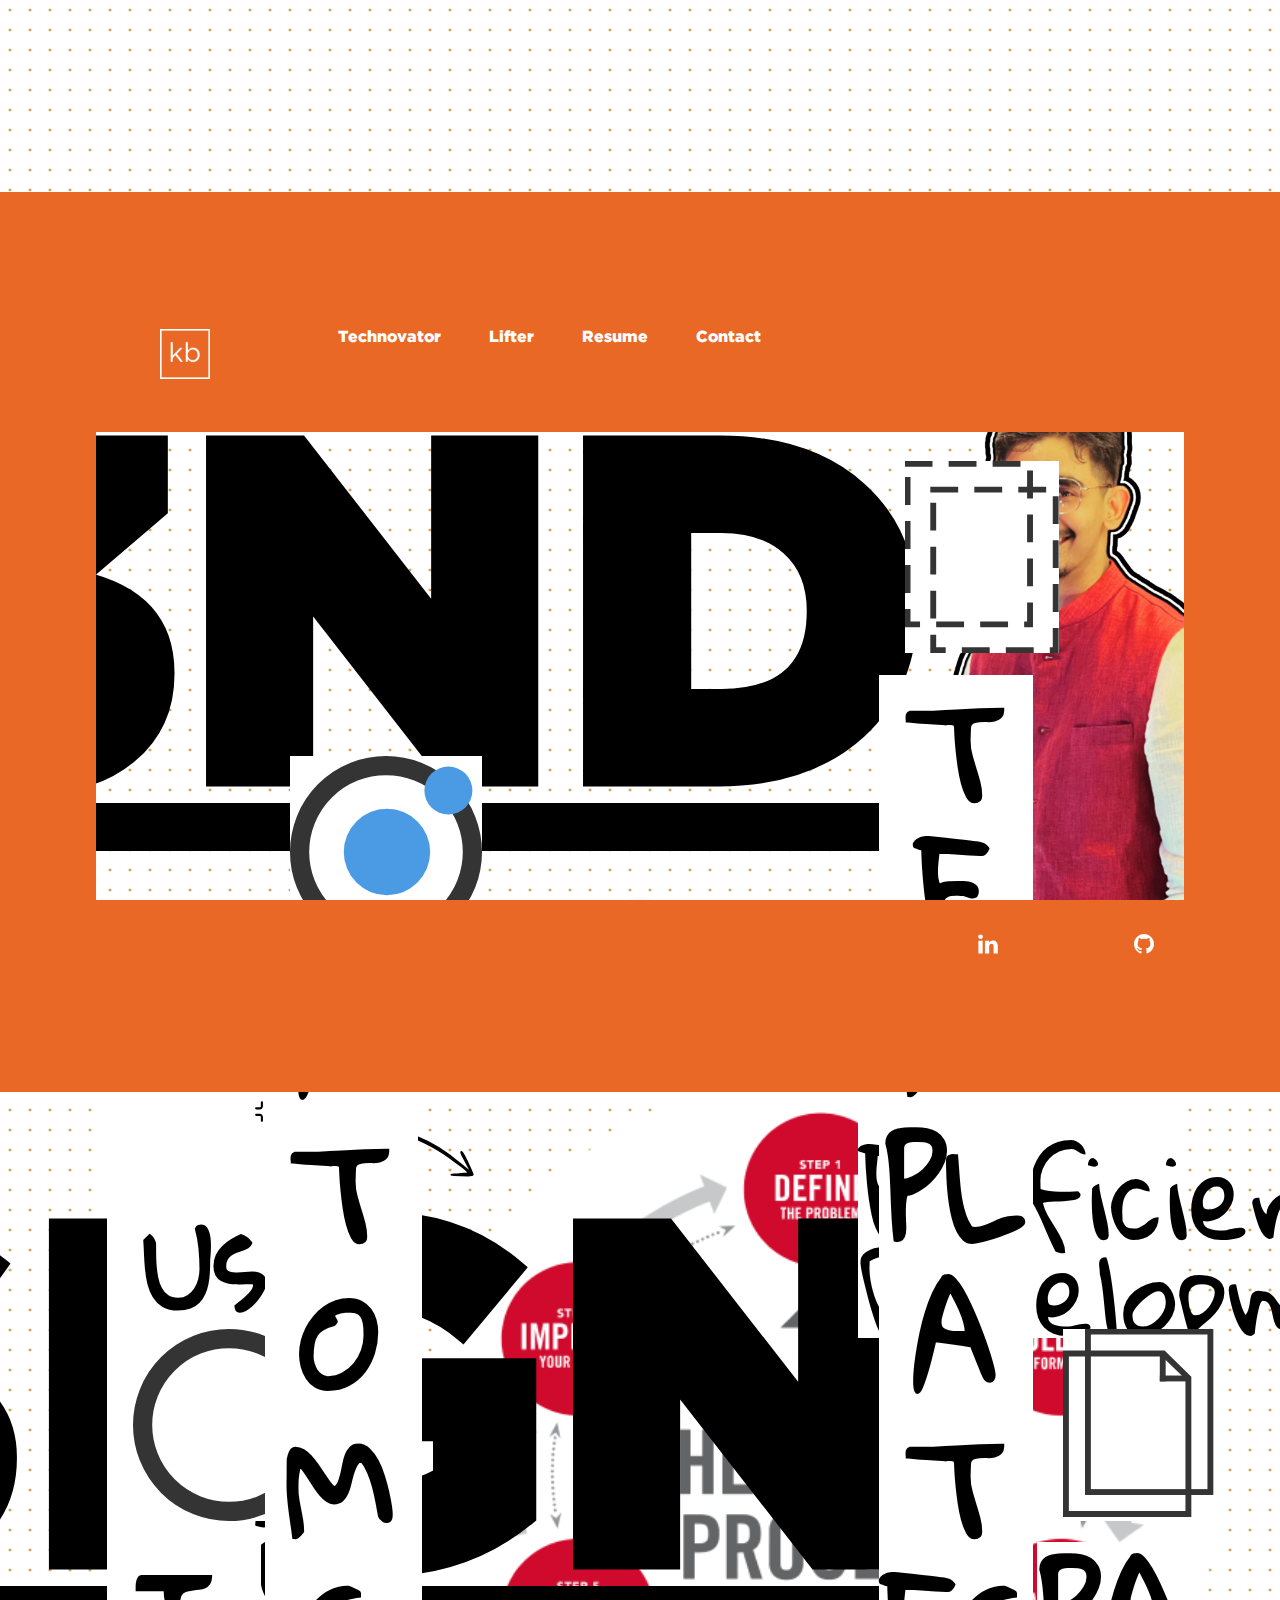
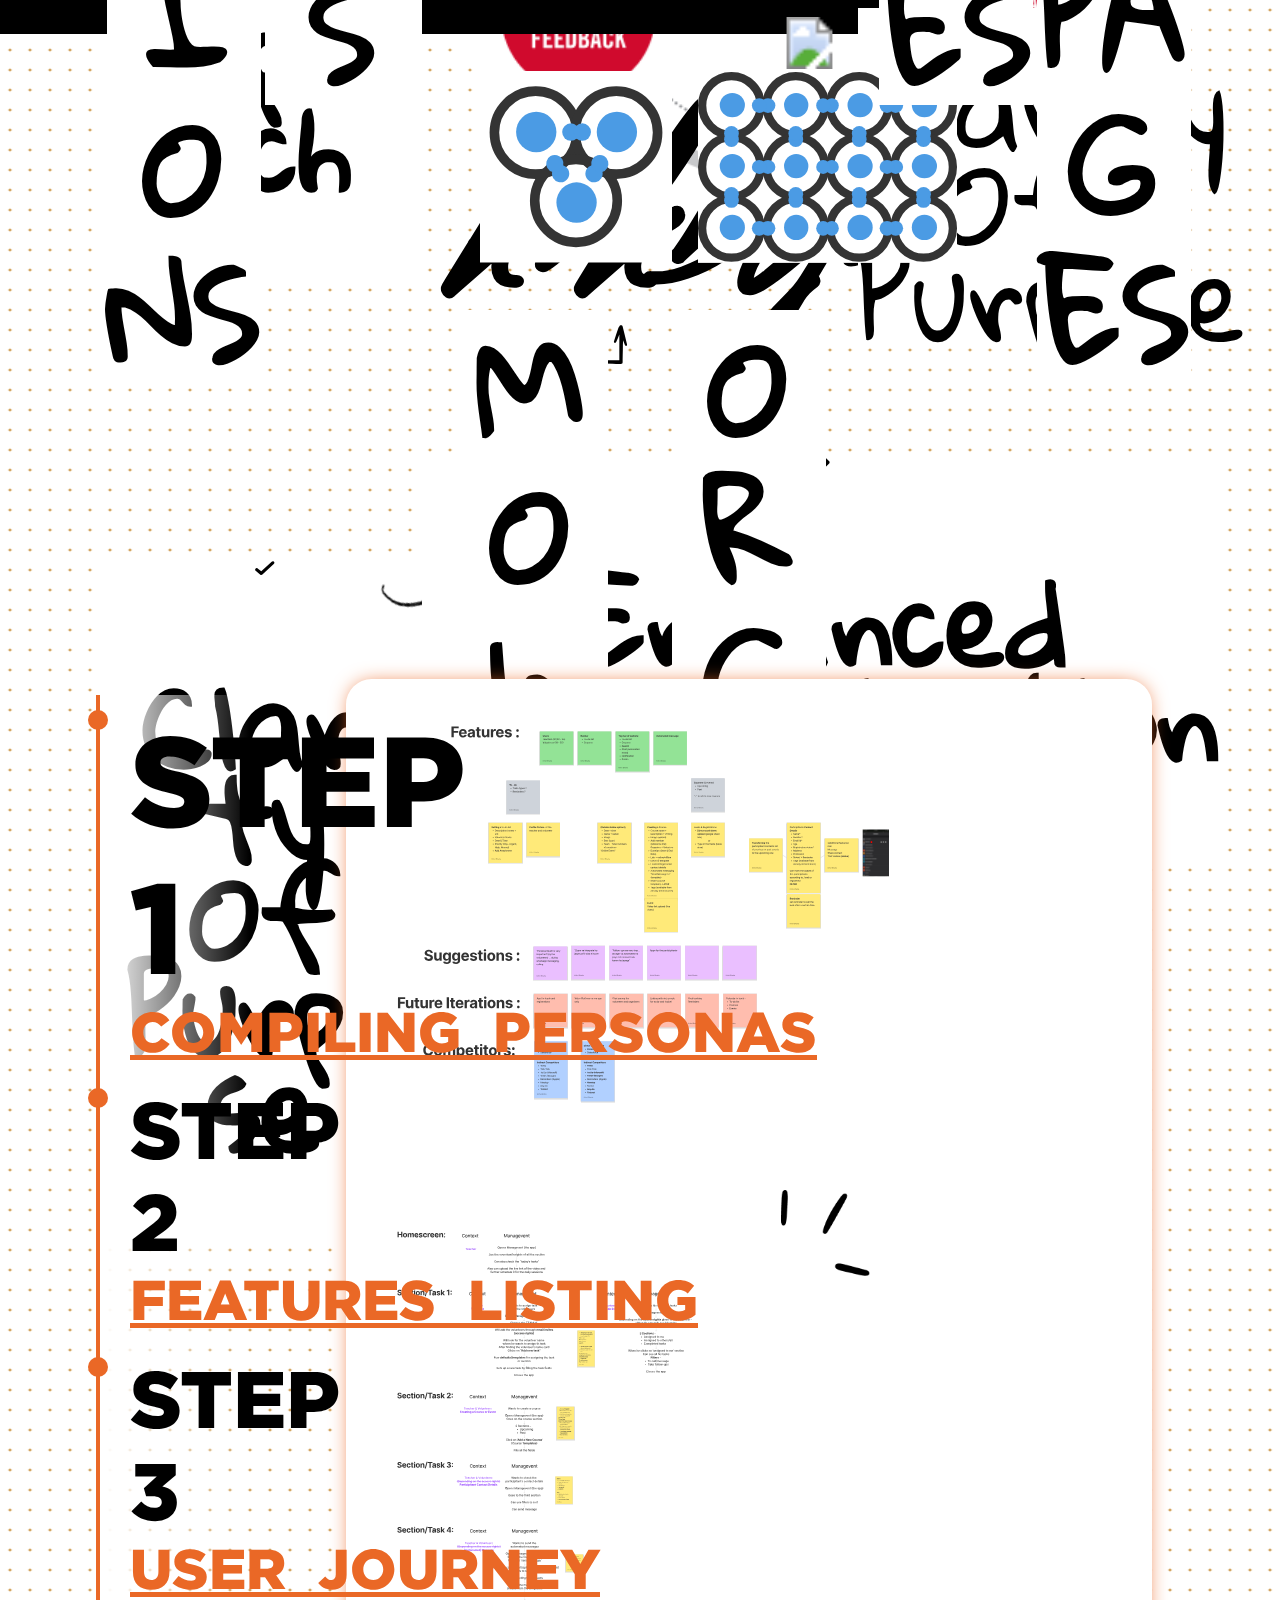
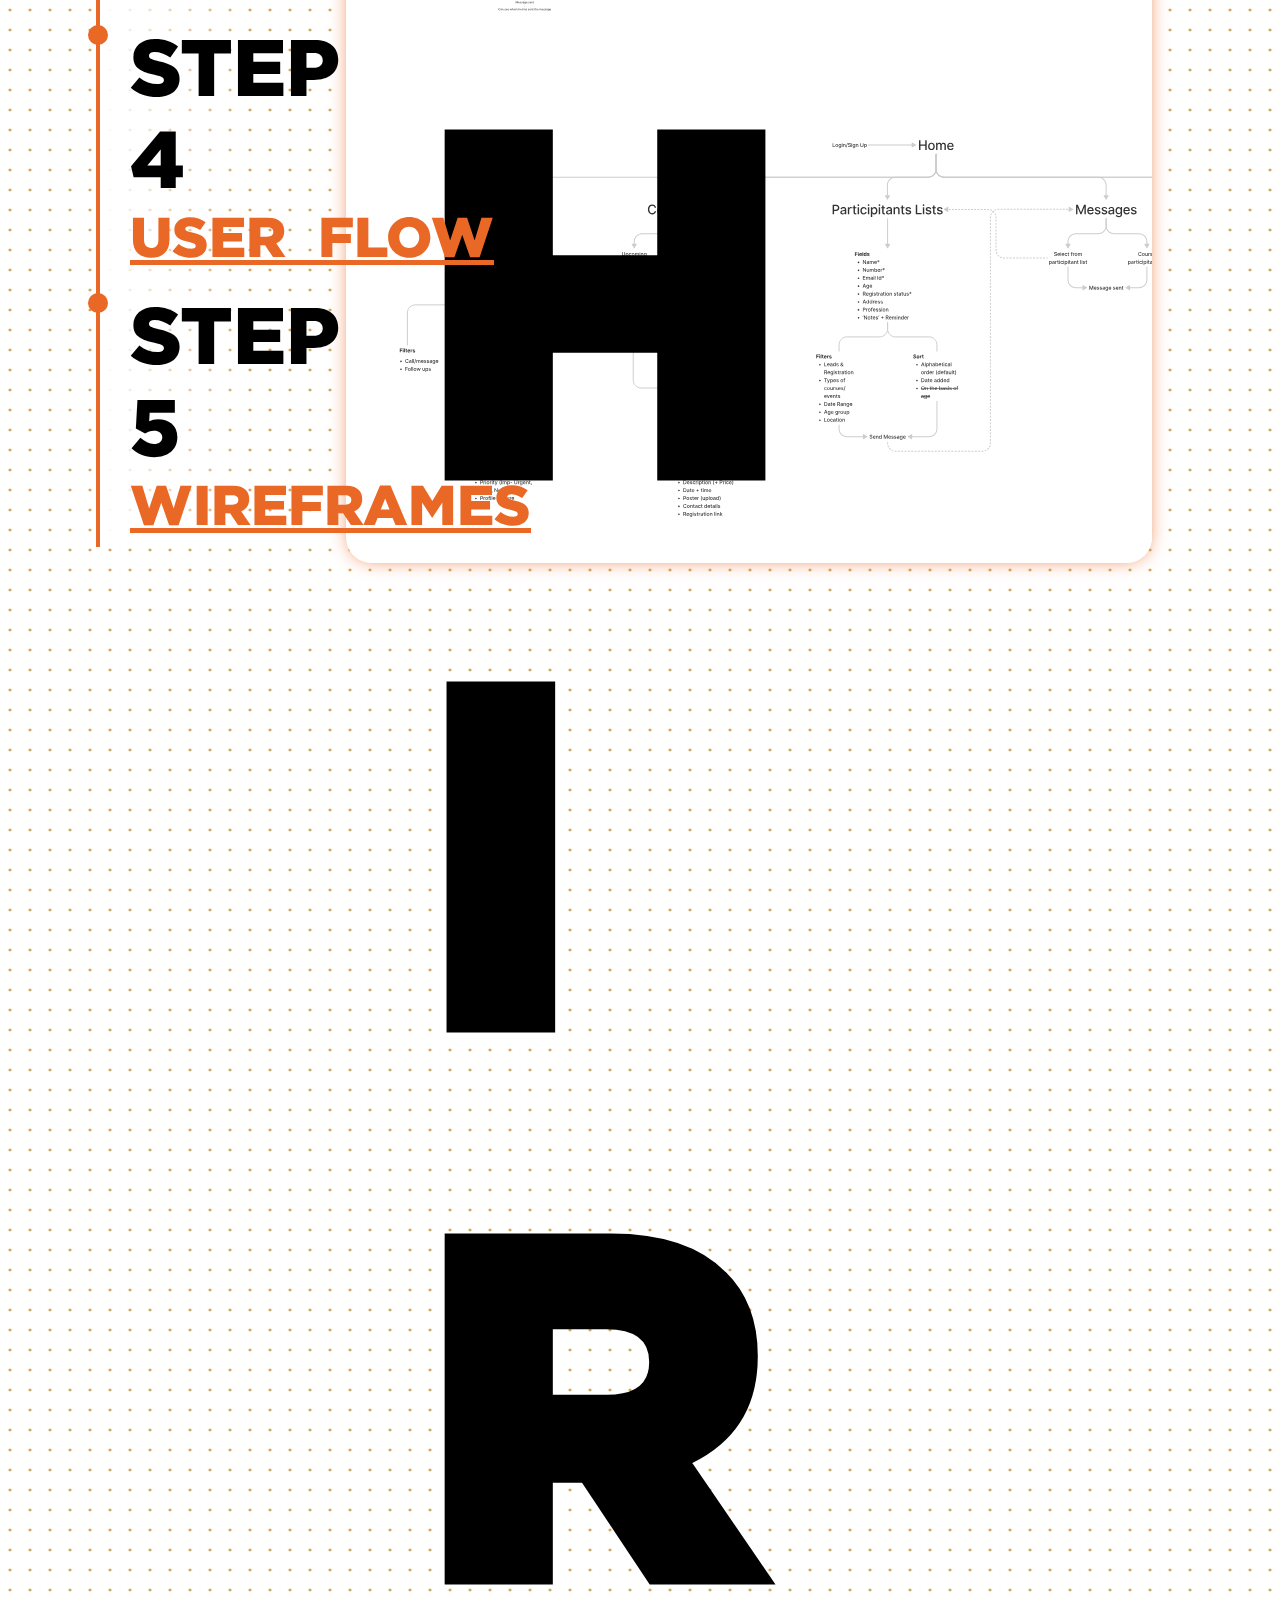
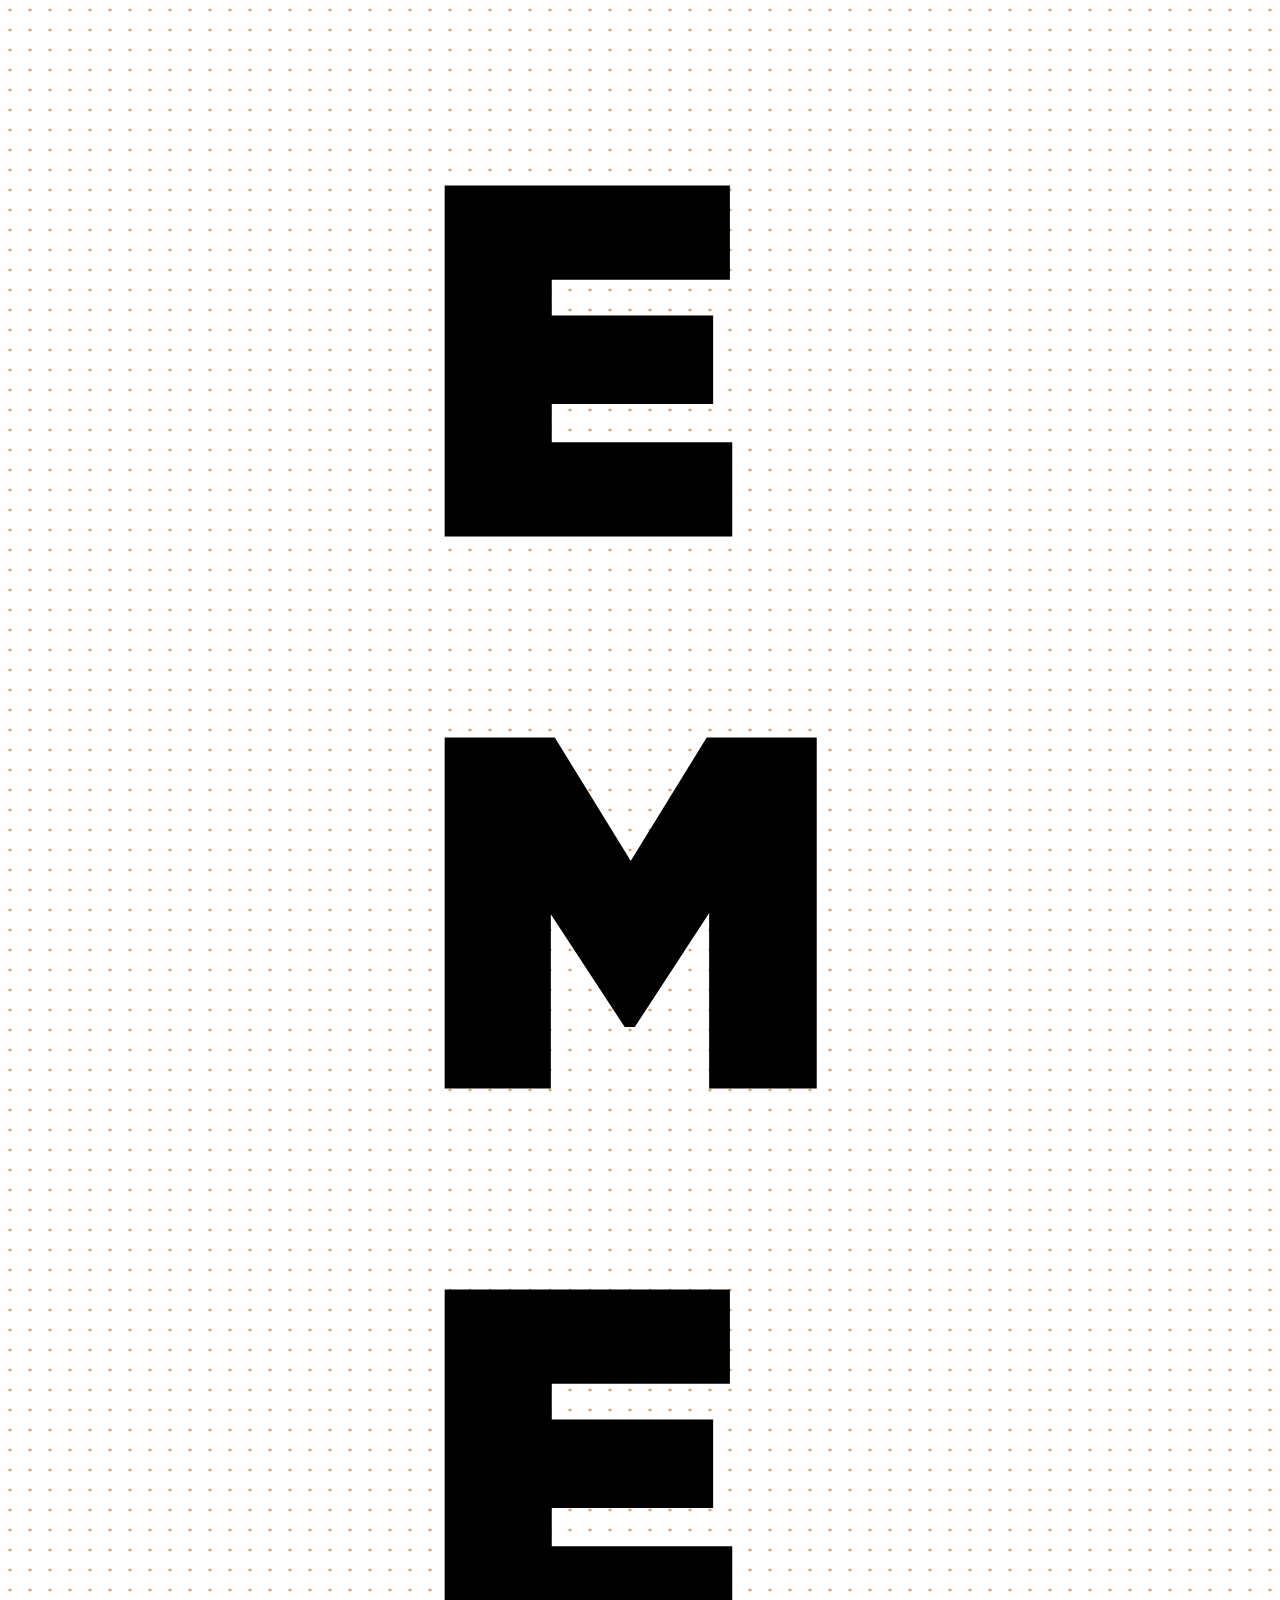
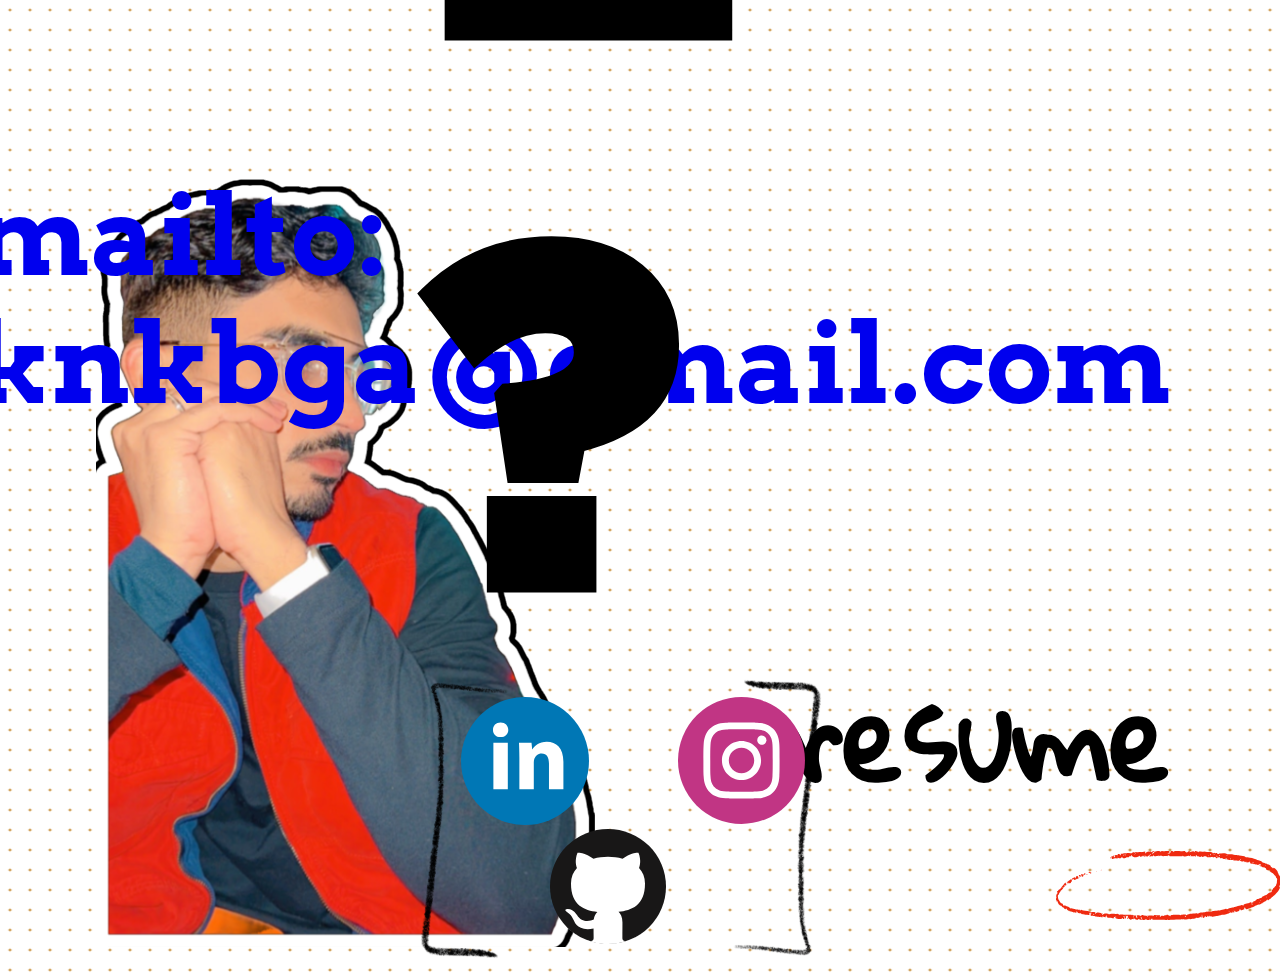
==== commit 7cc7498d: "refactor: project section images replaced with svgs" ====
--- a/index.html
+++ b/index.html
@@ -231,27 +231,27 @@
           <div class="slick">
             <div class="item">
               <div class="step step-1">
-                <img src="./public/images/project-section/persona.png" alt="">
+                <img src="./public/images/project-section/SVGs/step01.svg" alt="">
               </div>
             </div>
             <div class="item">
               <div class="step step-2">
-                <img src="./public/images/project-section/features-list.png" alt="">
+                <img src="./public/images/project-section/SVGs/step02.svg" alt="">
               </div>
             </div>
             <div class="item">
               <div class="step step-3">
-                <img src="./public/images/project-section/user-journey.png" alt="">
+                <img src="./public/images/project-section/SVGs/step03.svg" alt="">
               </div>
             </div>
             <div class="item">
               <div class="step step-4">
-                <img src="./public/images/project-section/user-flow.png" alt="">
+                <img src="./public/images/project-section/SVGs/step04.svg" alt="">
               </div>
             </div>
             <div class="item">
               <div class="step step-5">
-                <img src="./public/images/project-section/wireframes.png" alt="">
+                <img src="./public/images/project-section/SVGs/step05.svg" alt="">
               </div>
             </div>
           </div>
--- a/public/styles/pages/ProjectSection/project-section.css
+++ b/public/styles/pages/ProjectSection/project-section.css
@@ -147,6 +147,7 @@
 
 .slick-prev, .slick-next {
   cursor: pointer;
+  border: 0;
 }
 
 @media (max-width: 576px) {
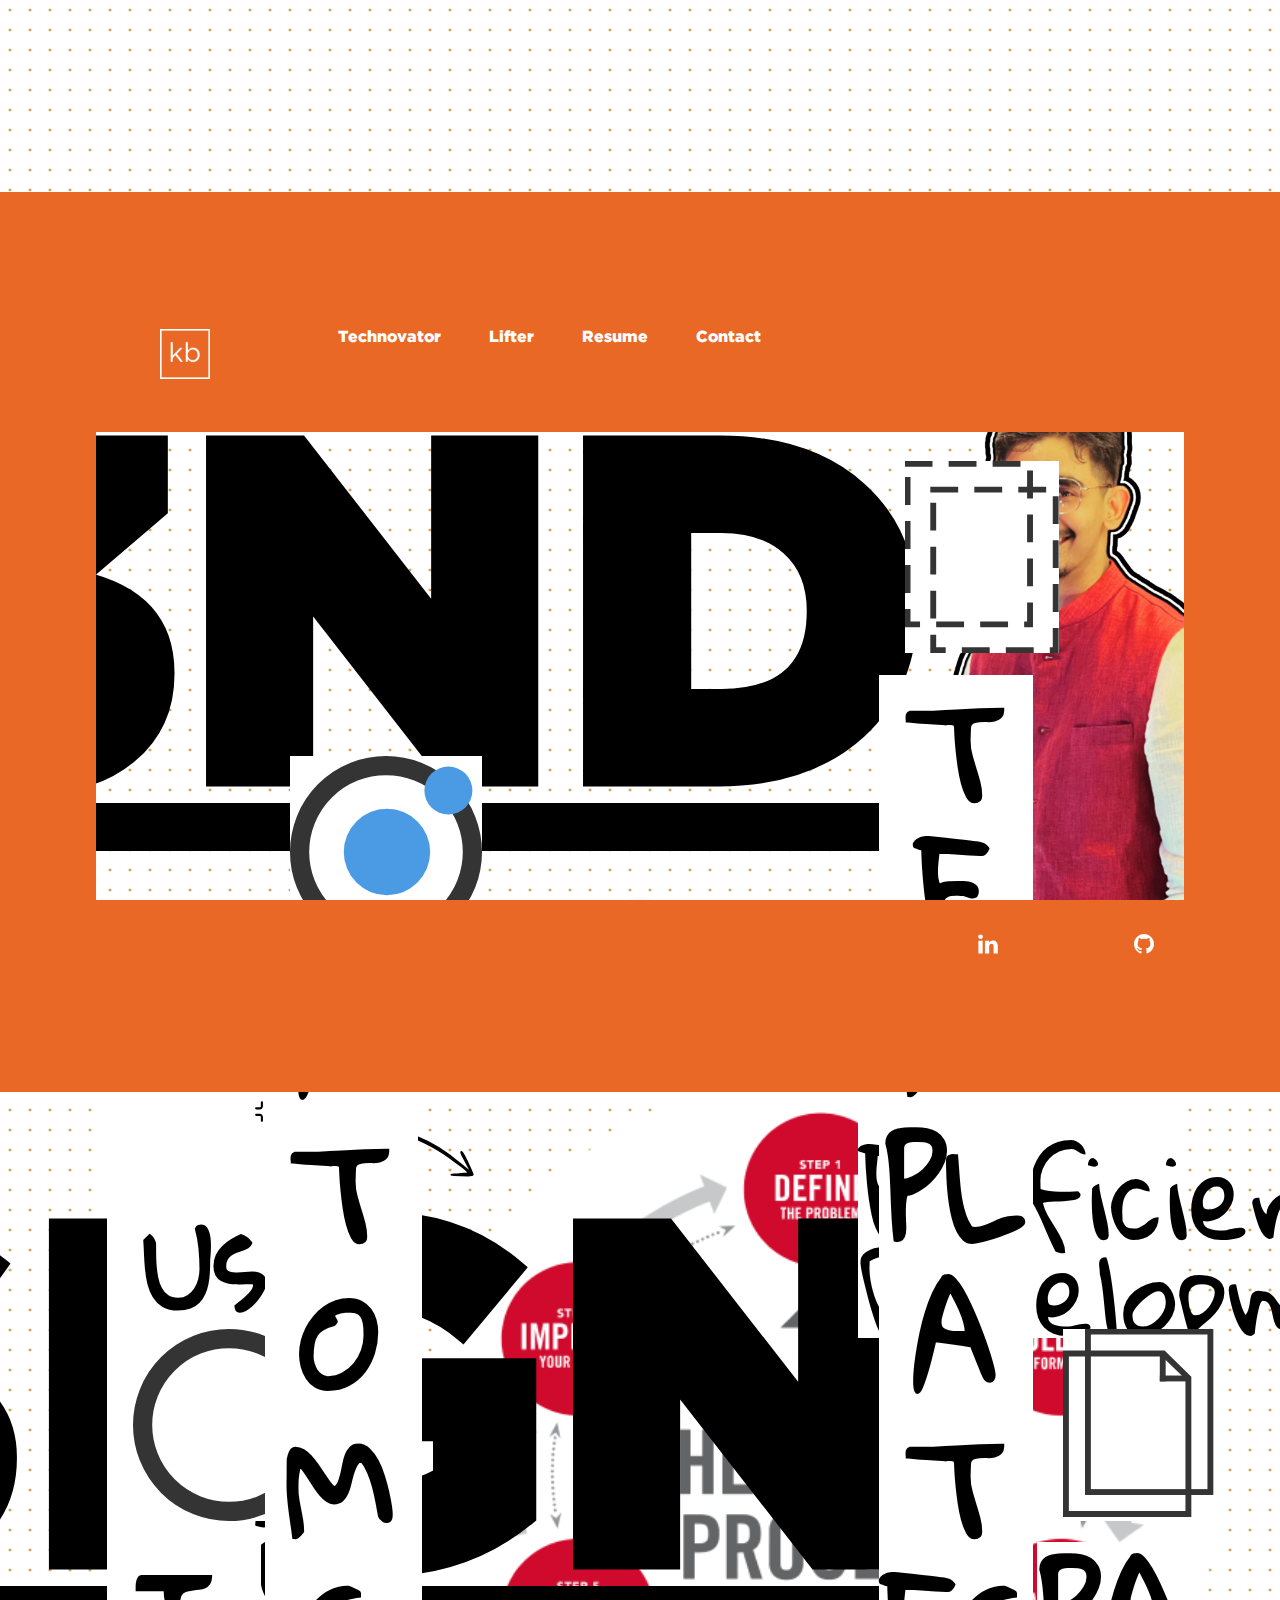
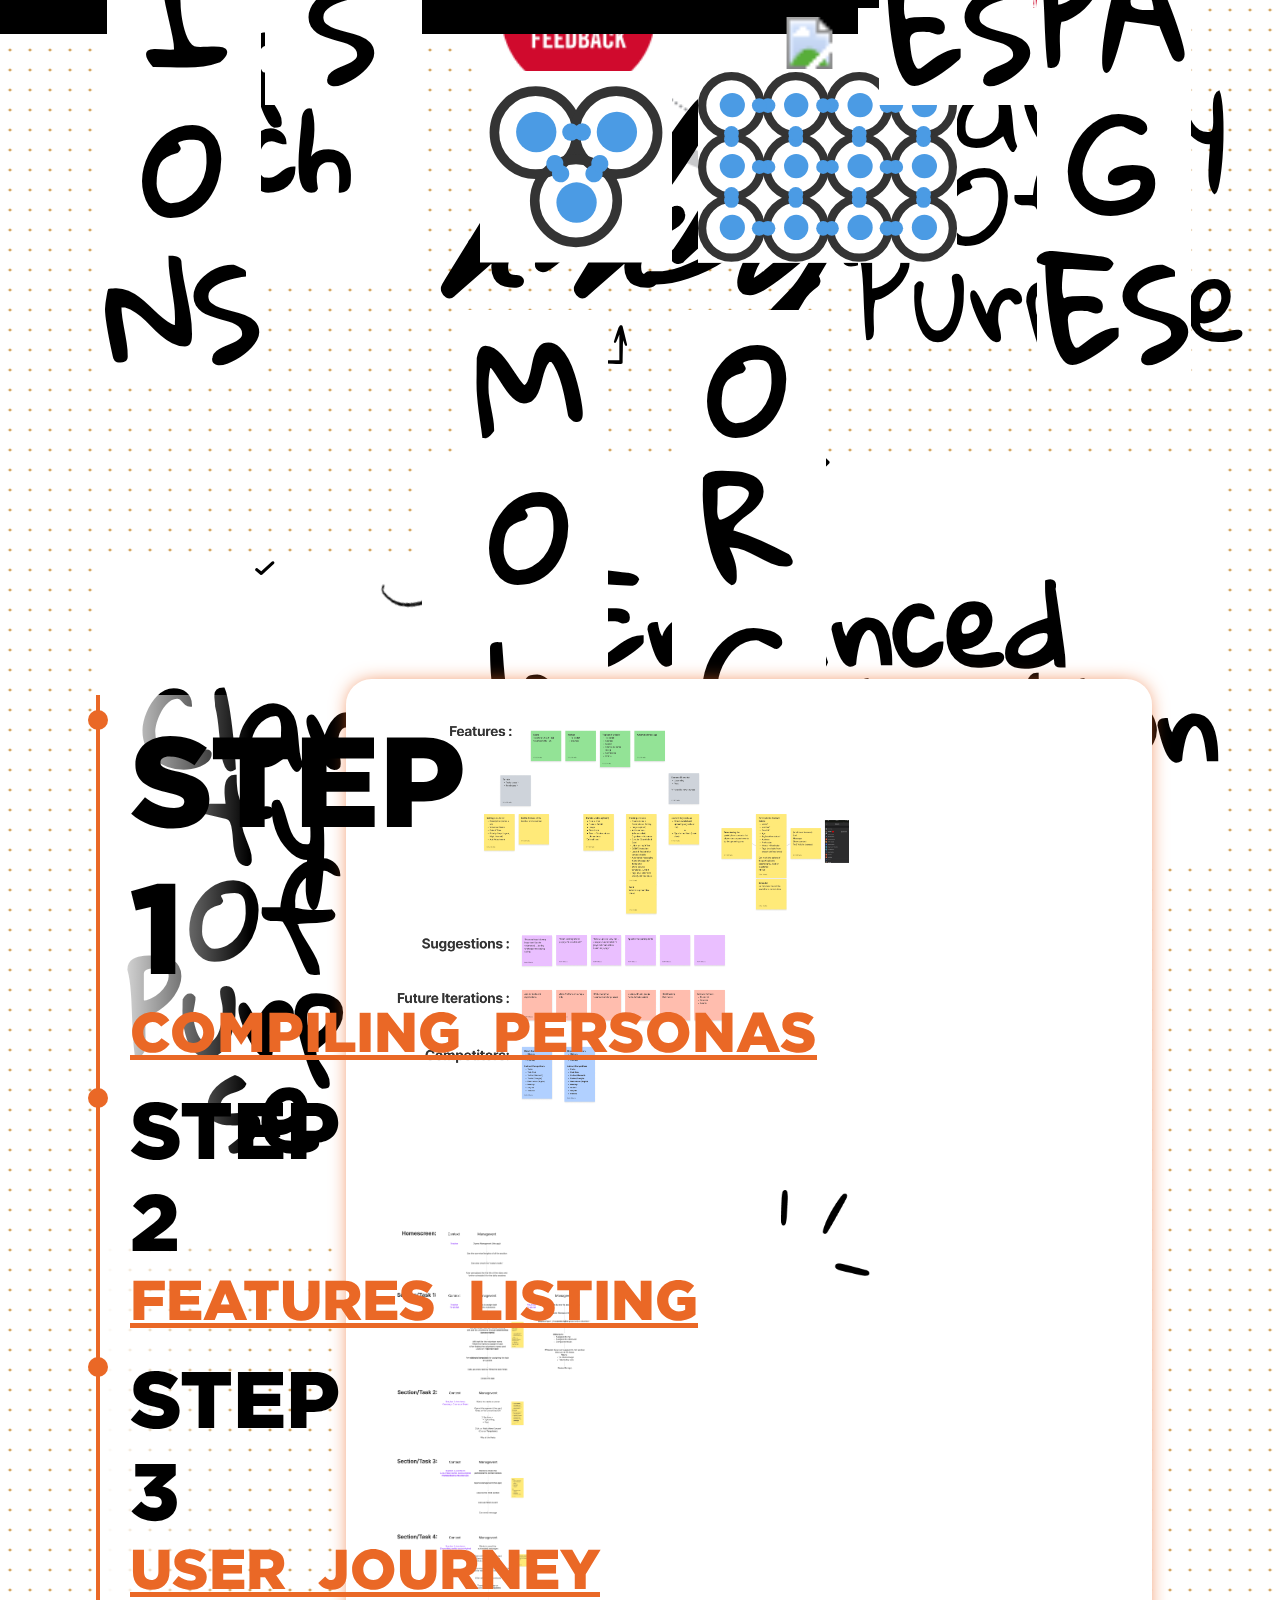
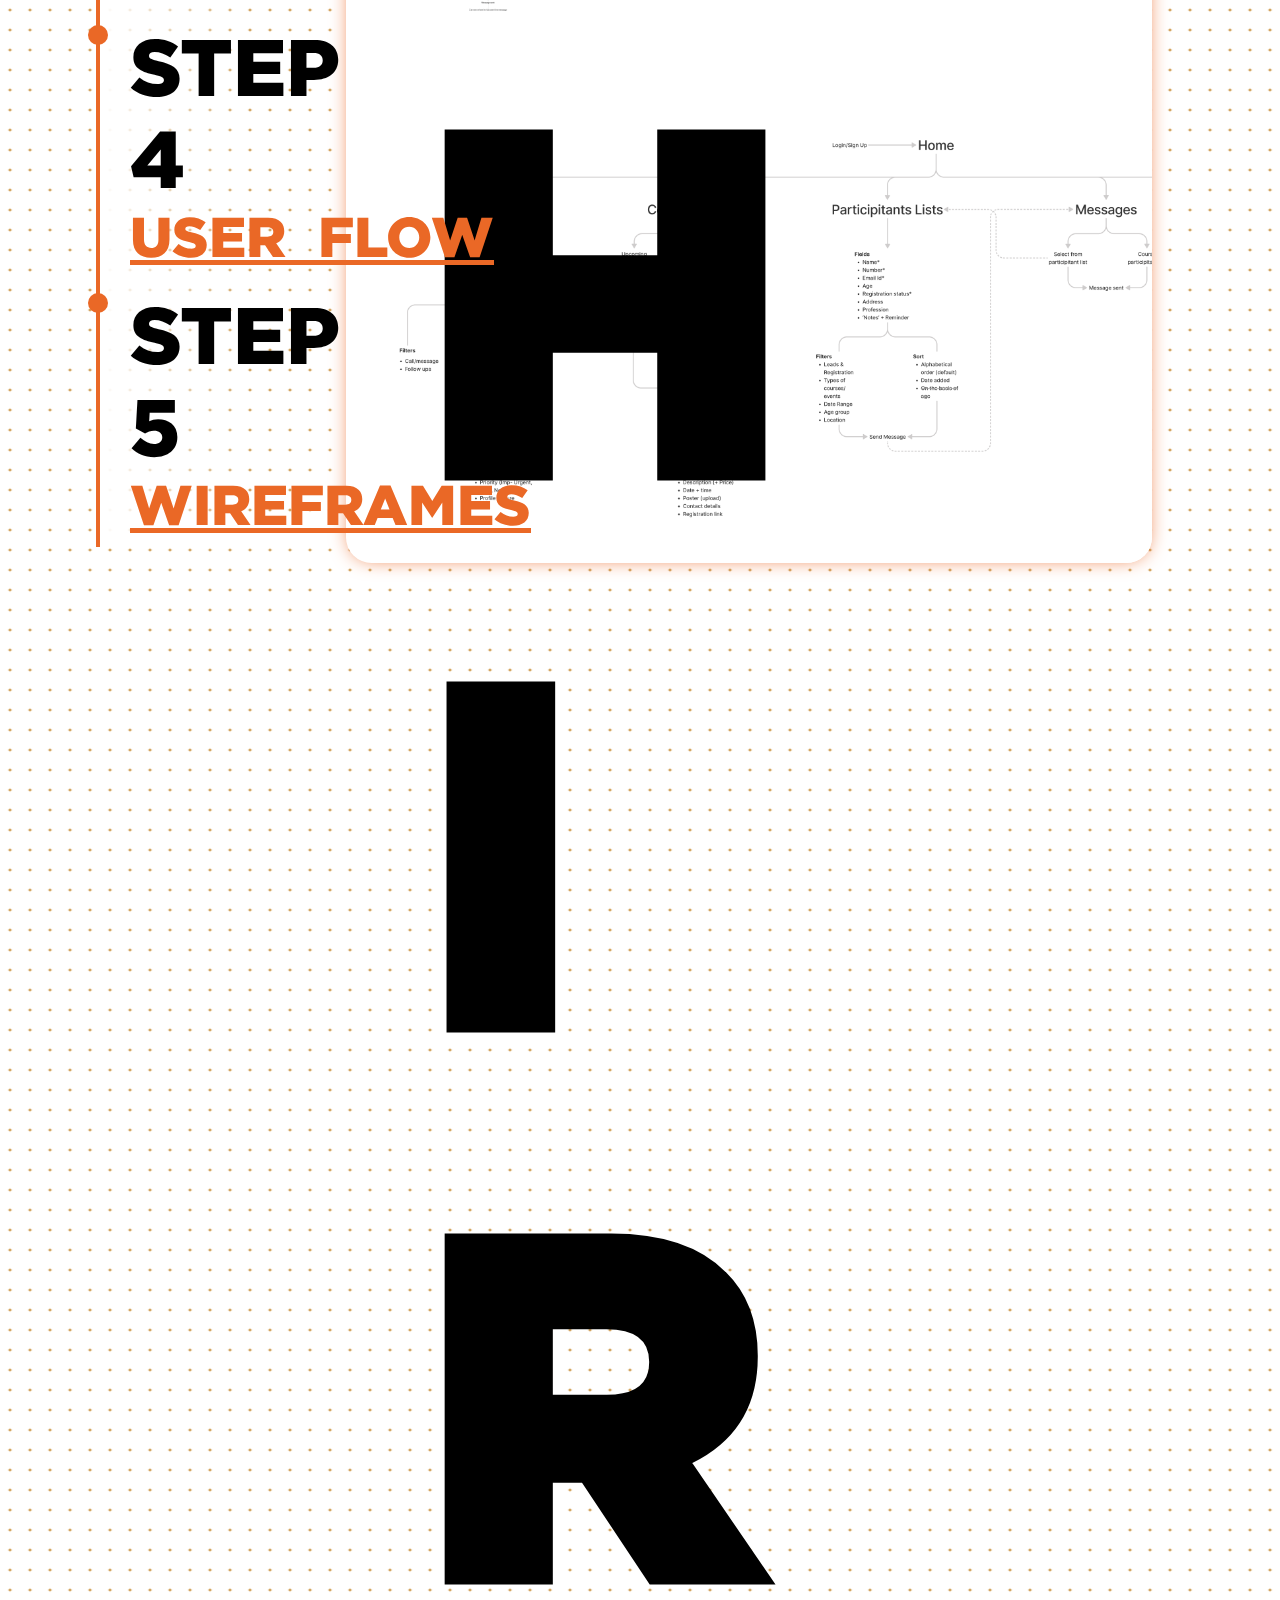
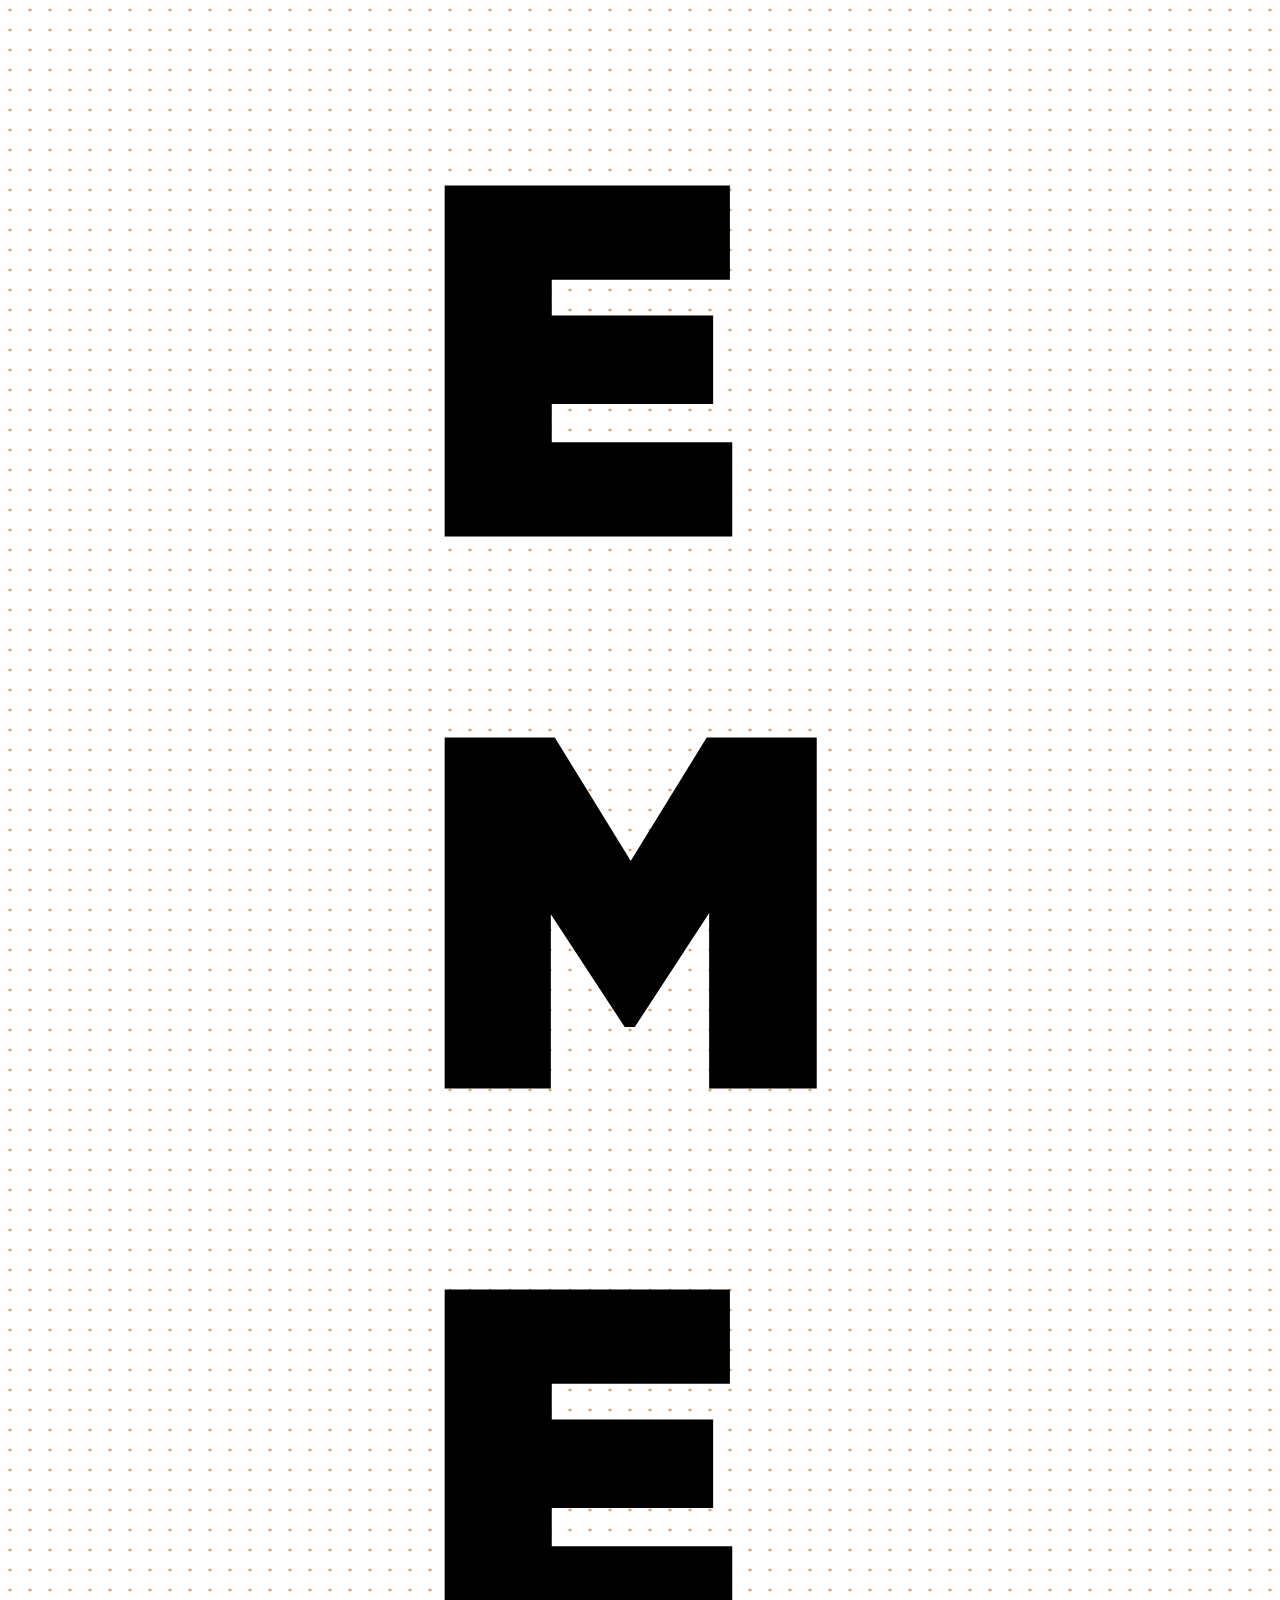
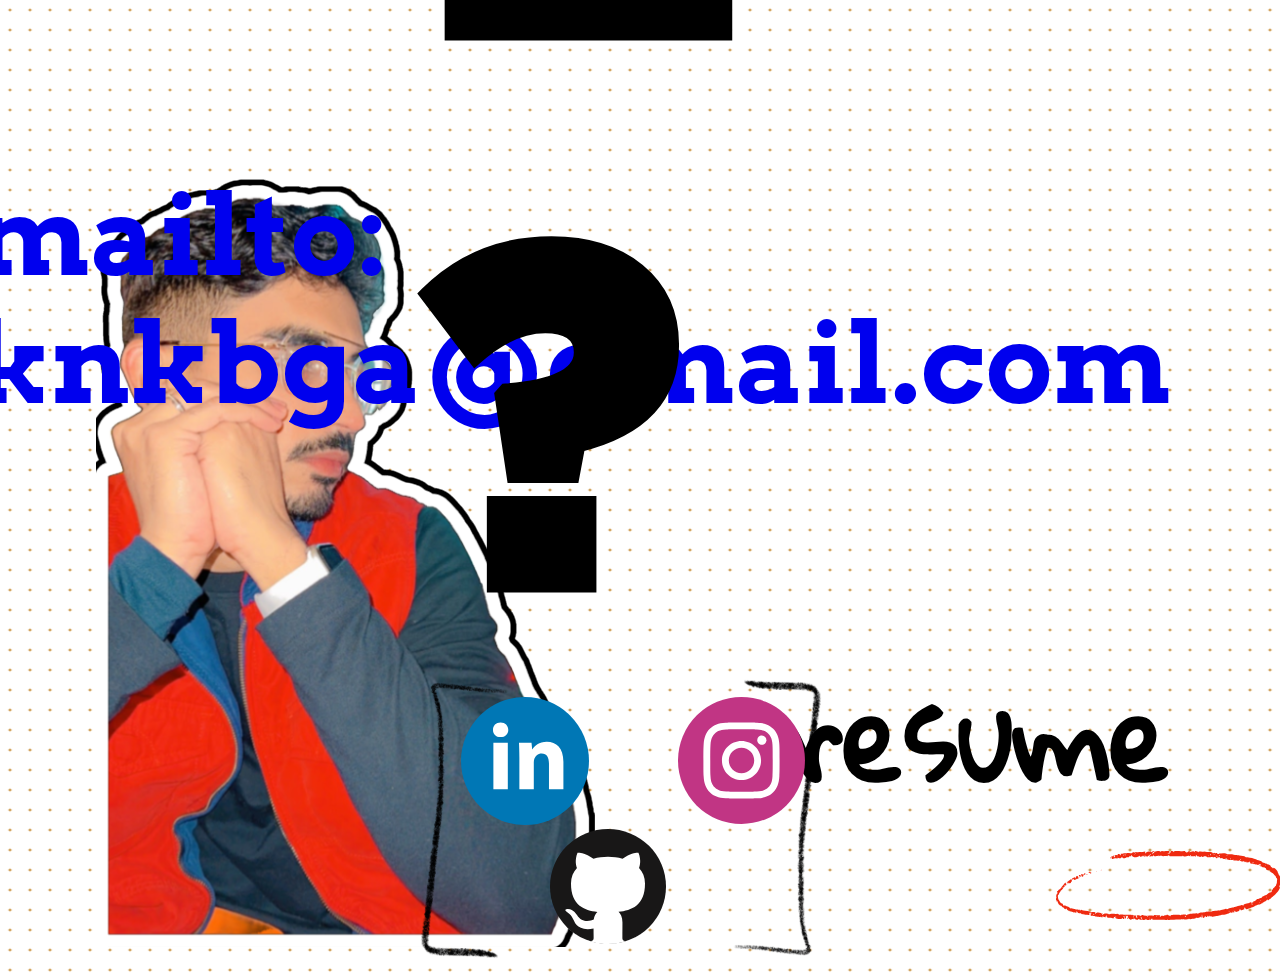
==== commit 4eedf9e5: "fix: undo svg to png images" ====
--- a/index.html
+++ b/index.html
@@ -73,8 +73,10 @@
       <div class="hero-wrapper">
         <div class="column1">
           <h1>
-            <div align="right"><span class="big underlined">front3nd</span><span class="small" style="padding-left: 1.6dvw;">begins</span></div>
-            <div align="right"><span class="small">with</span><span style="padding-left: 1.6dvw;" class="big underlined">design</span></div>
+            <div align="right"><span class="big underlined">front3nd</span><span class="small"
+                style="padding-left: 1.6dvw;">begins</span></div>
+            <div align="right"><span class="small">with</span><span style="padding-left: 1.6dvw;"
+                class="big underlined">design</span></div>
             <div align="right"><span class="signature">~ knkbga</span></div>
           </h1>
         </div>
@@ -207,23 +209,28 @@
           <ul>
             <li class="active" data-slide="1">
               <div class="dot"></div>
-              <div class="step-title">Step 1<div class="caption">Compiling&nbsp;&nbsp;Personas</div> </div>
+              <div class="step-title">Step 1<div class="caption">Compiling&nbsp;&nbsp;Personas</div>
+              </div>
             </li>
             <li data-slide="2">
               <div class="dot"></div>
-              <div class="step-title">Step 2<div class="caption">Features&nbsp;&nbsp;Listing</div> </div>
+              <div class="step-title">Step 2<div class="caption">Features&nbsp;&nbsp;Listing</div>
+              </div>
             </li>
             <li data-slide="3">
               <div class="dot"></div>
-              <div class="step-title">Step 3<div class="caption">User&nbsp;&nbsp;Journey</div> </div>
+              <div class="step-title">Step 3<div class="caption">User&nbsp;&nbsp;Journey</div>
+              </div>
             </li>
             <li data-slide="4">
               <div class="dot"></div>
-              <div class="step-title">Step 4<div class="caption">User&nbsp;&nbsp;Flow</div> </div>
+              <div class="step-title">Step 4<div class="caption">User&nbsp;&nbsp;Flow</div>
+              </div>
             </li>
             <li data-slide="5">
               <div class="dot"></div>
-              <div class="step-title">Step 5<div class="caption">Wireframes</div> </div>
+              <div class="step-title">Step 5<div class="caption">Wireframes</div>
+              </div>
             </li>
           </ul>
         </div>
@@ -231,27 +238,27 @@
           <div class="slick">
             <div class="item">
               <div class="step step-1">
-                <img src="./public/images/project-section/SVGs/step01.svg" alt="">
+                <img src="./public/images/project-section/persona.png" alt="">
               </div>
             </div>
             <div class="item">
               <div class="step step-2">
-                <img src="./public/images/project-section/SVGs/step02.svg" alt="">
+                <img src="./public/images/project-section/features-list.png" alt="">
               </div>
             </div>
             <div class="item">
               <div class="step step-3">
-                <img src="./public/images/project-section/SVGs/step03.svg" alt="">
+                <img src="./public/images/project-section/user-journey.png" alt="">
               </div>
             </div>
             <div class="item">
               <div class="step step-4">
-                <img src="./public/images/project-section/SVGs/step04.svg" alt="">
+                <img src="./public/images/project-section/user-flow.png" alt="">
               </div>
             </div>
             <div class="item">
               <div class="step step-5">
-                <img src="./public/images/project-section/SVGs/step05.svg" alt="">
+                <img src="./public/images/project-section/wireframes.png" alt="">
               </div>
             </div>
           </div>
@@ -316,7 +323,9 @@
   </footer>
 </body>
 <script type="text/javascript" src="./public/scripts/header.js"></script>
-<script src="https://code.jquery.com/jquery-3.7.1.min.js" integrity="sha256-/JqT3SQfawRcv/BIHPThkBvs0OEvtFFmqPF/lYI/Cxo=" crossorigin="anonymous"></script>
+<script src="https://code.jquery.com/jquery-3.7.1.min.js"
+  integrity="sha256-/JqT3SQfawRcv/BIHPThkBvs0OEvtFFmqPF/lYI/Cxo=" crossorigin="anonymous"></script>
 <script type="text/javascript" src="https://cdn.jsdelivr.net/npm/slick-carousel@1.8.1/slick/slick.min.js"></script>
 <script type="text/javascript" src="./public/scripts/project-section.js"></script>
+
 </html>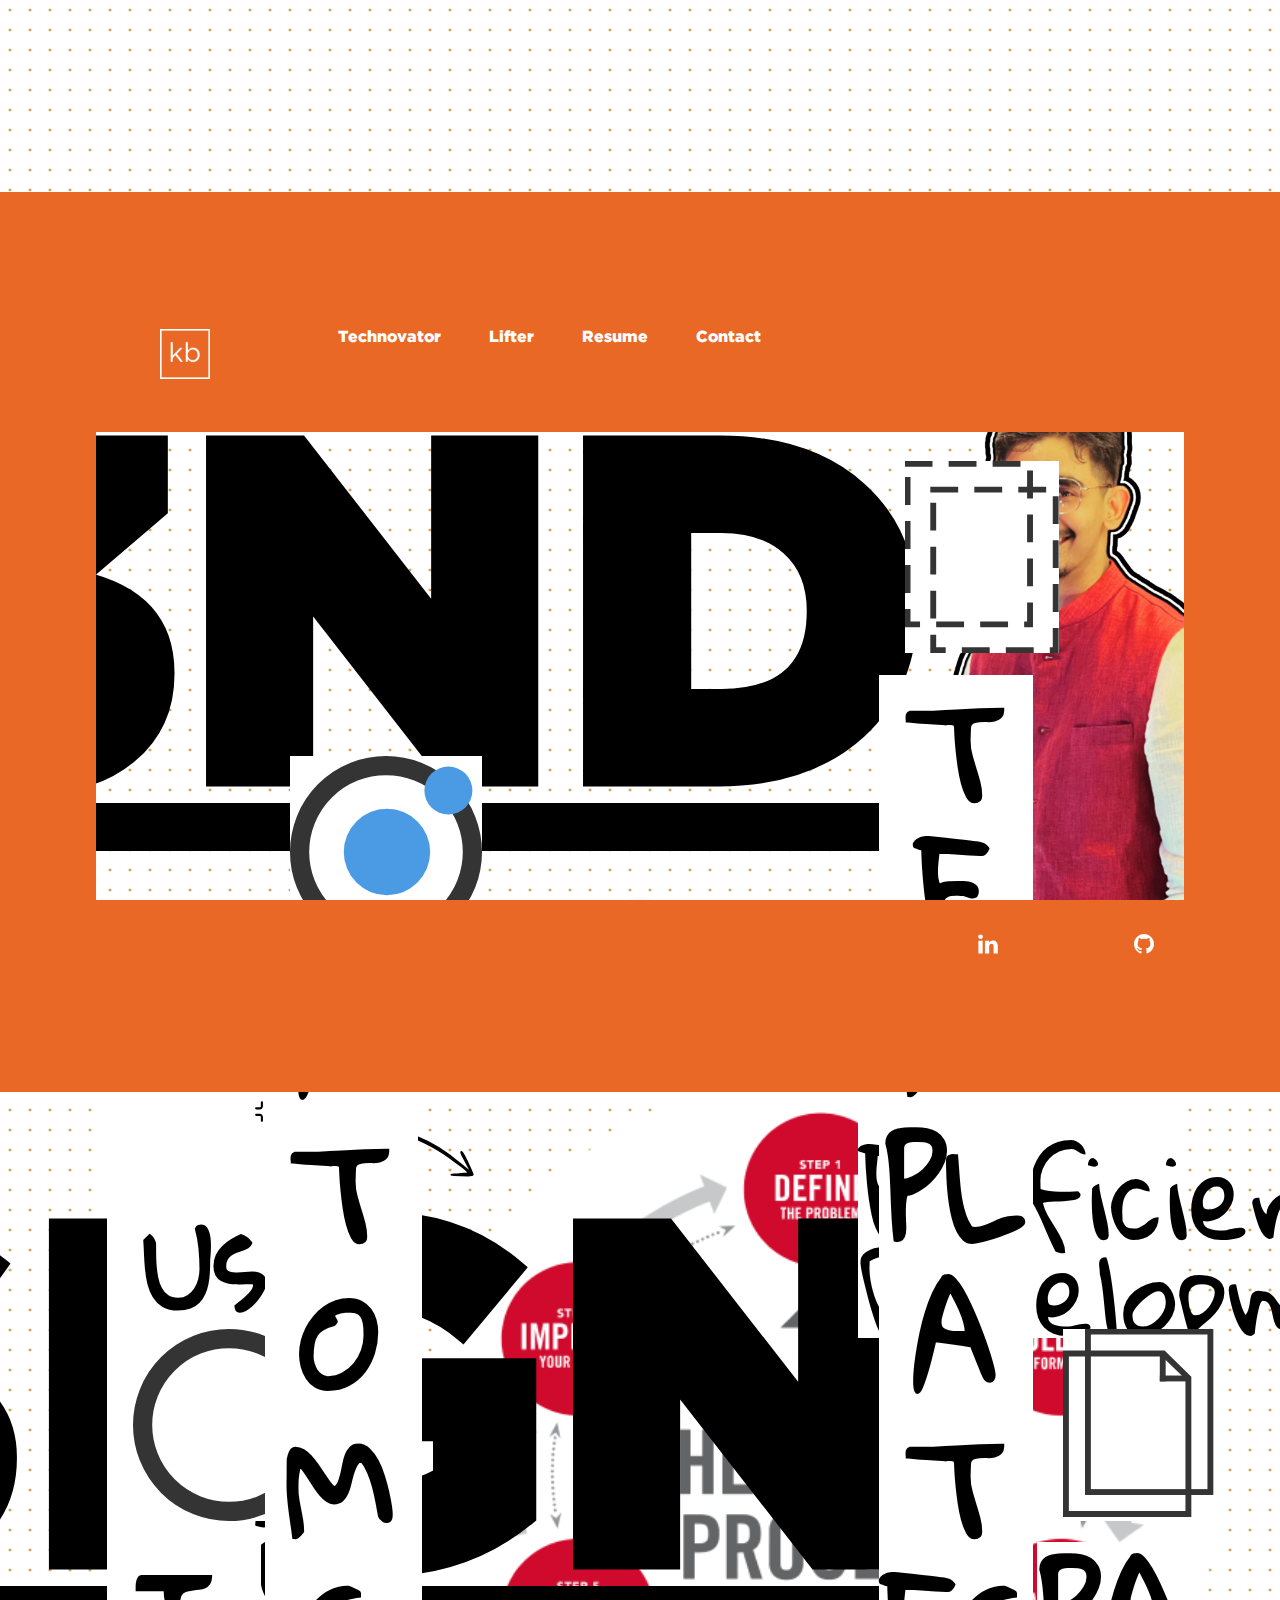
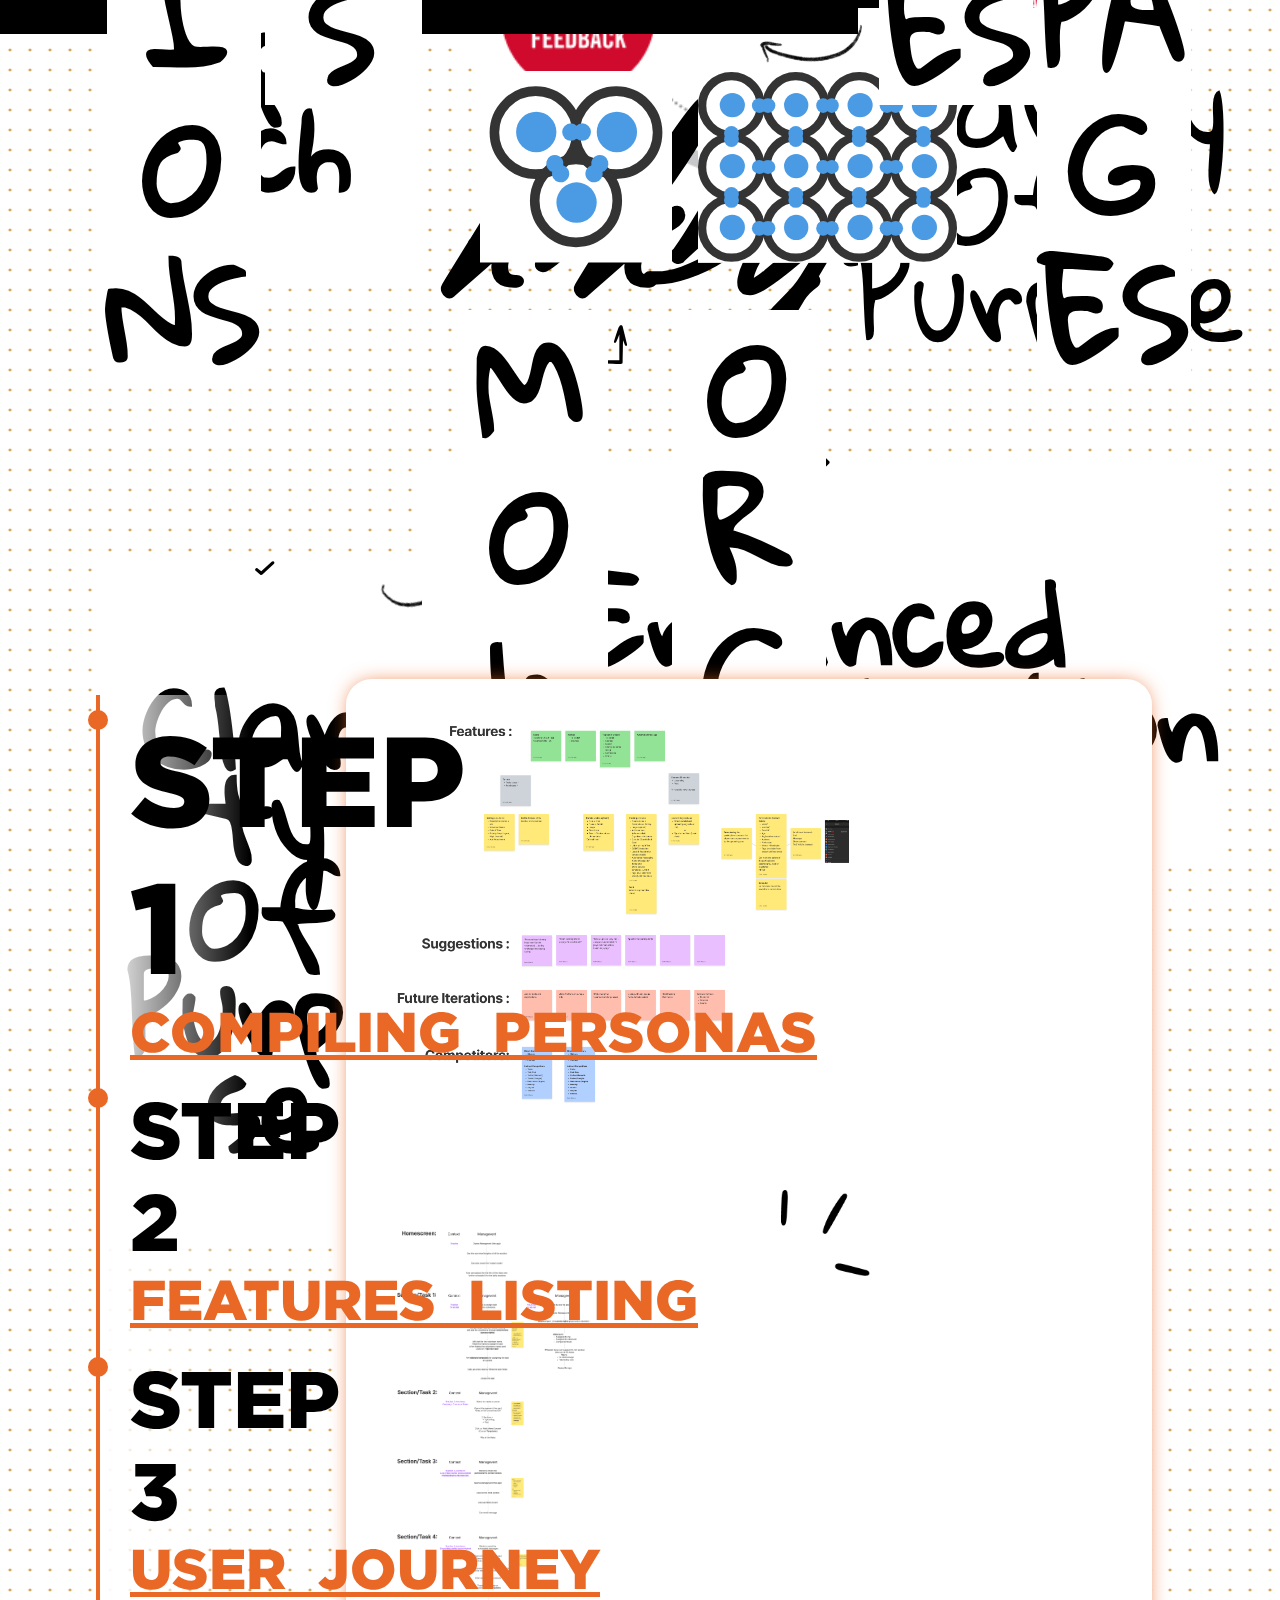
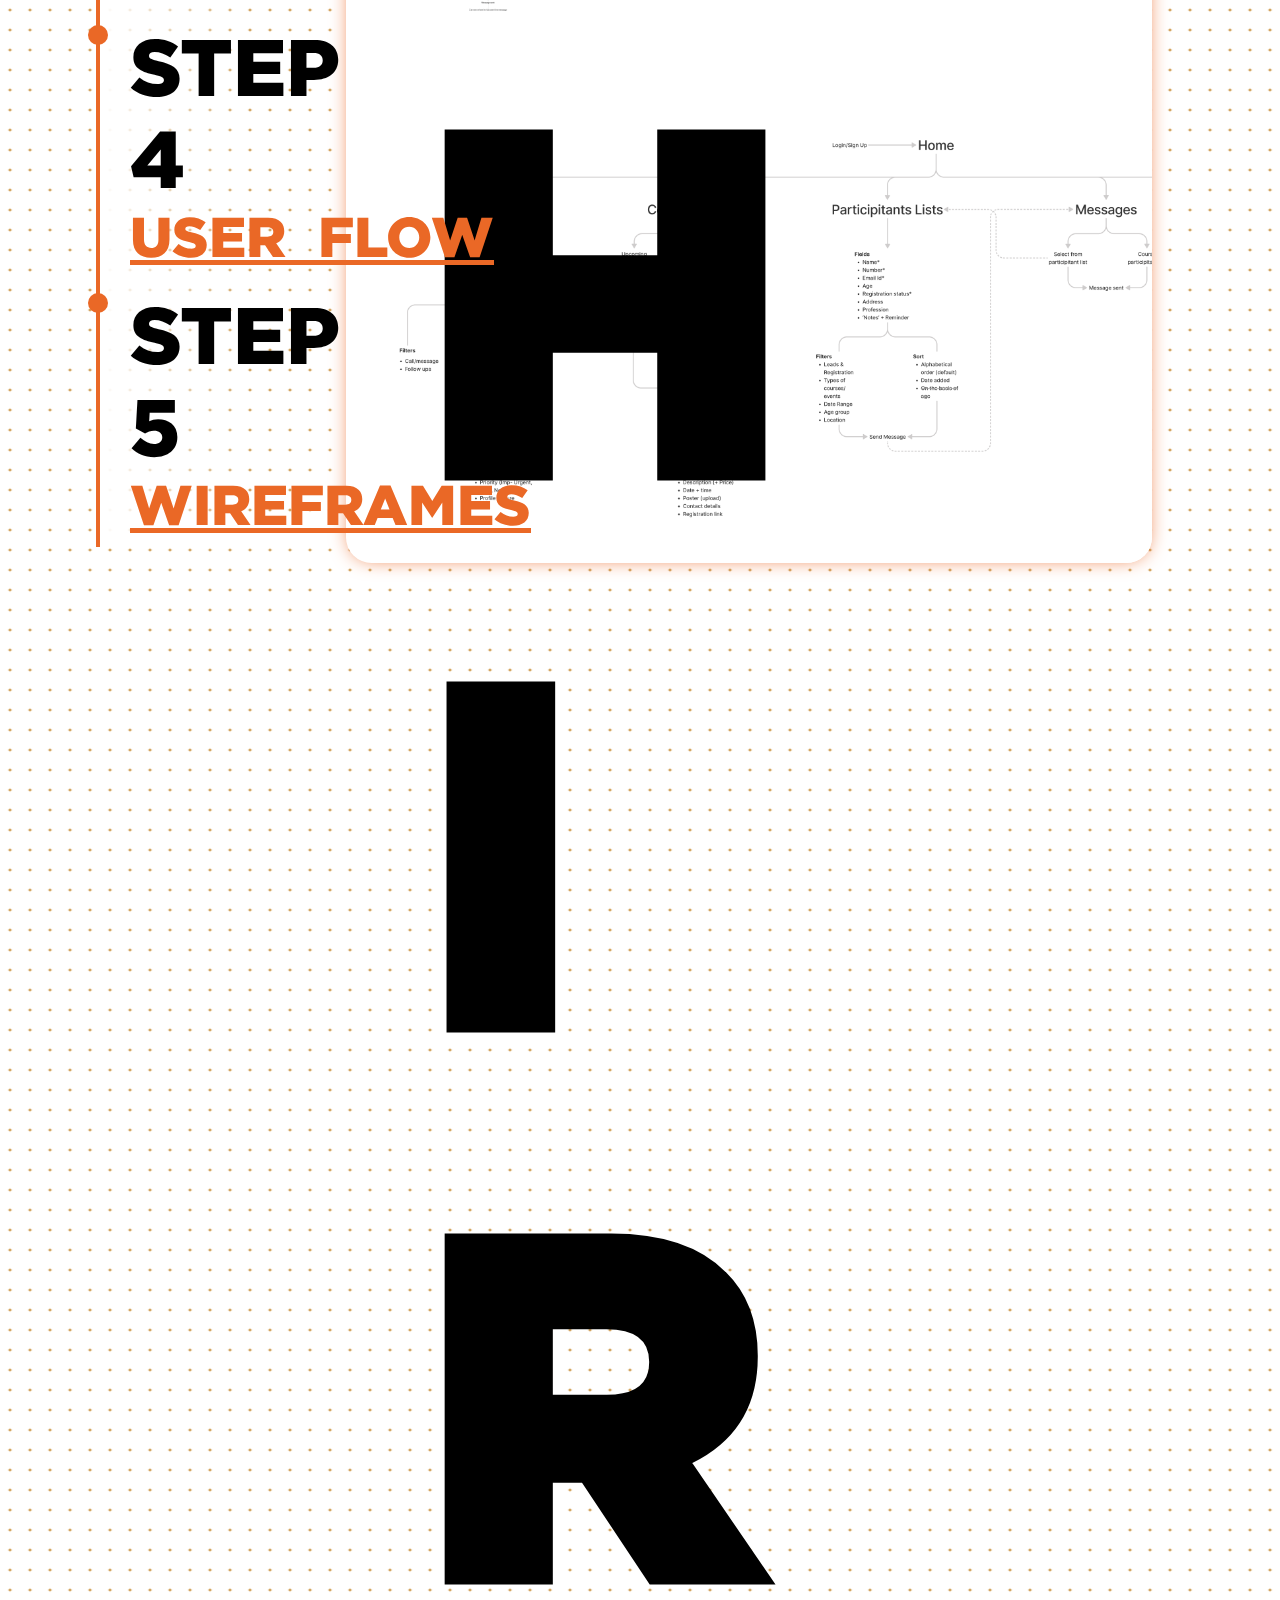
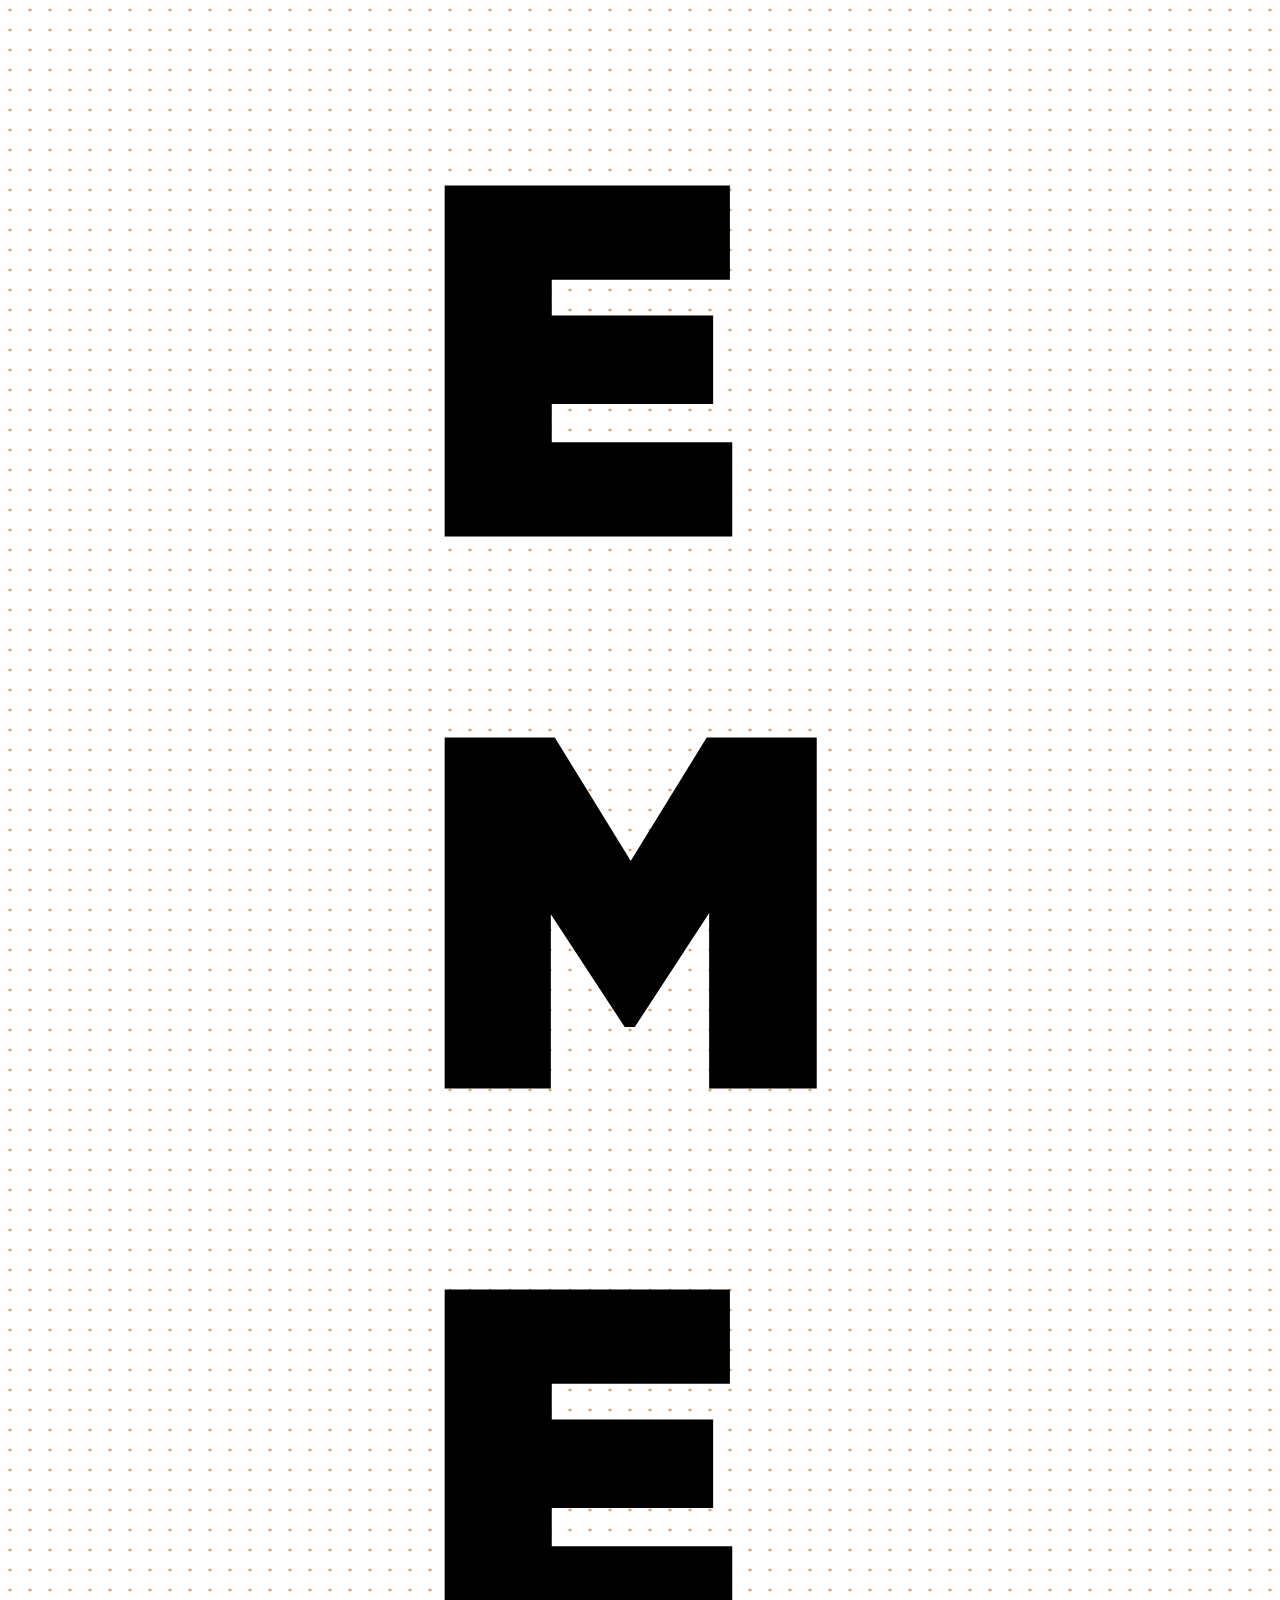
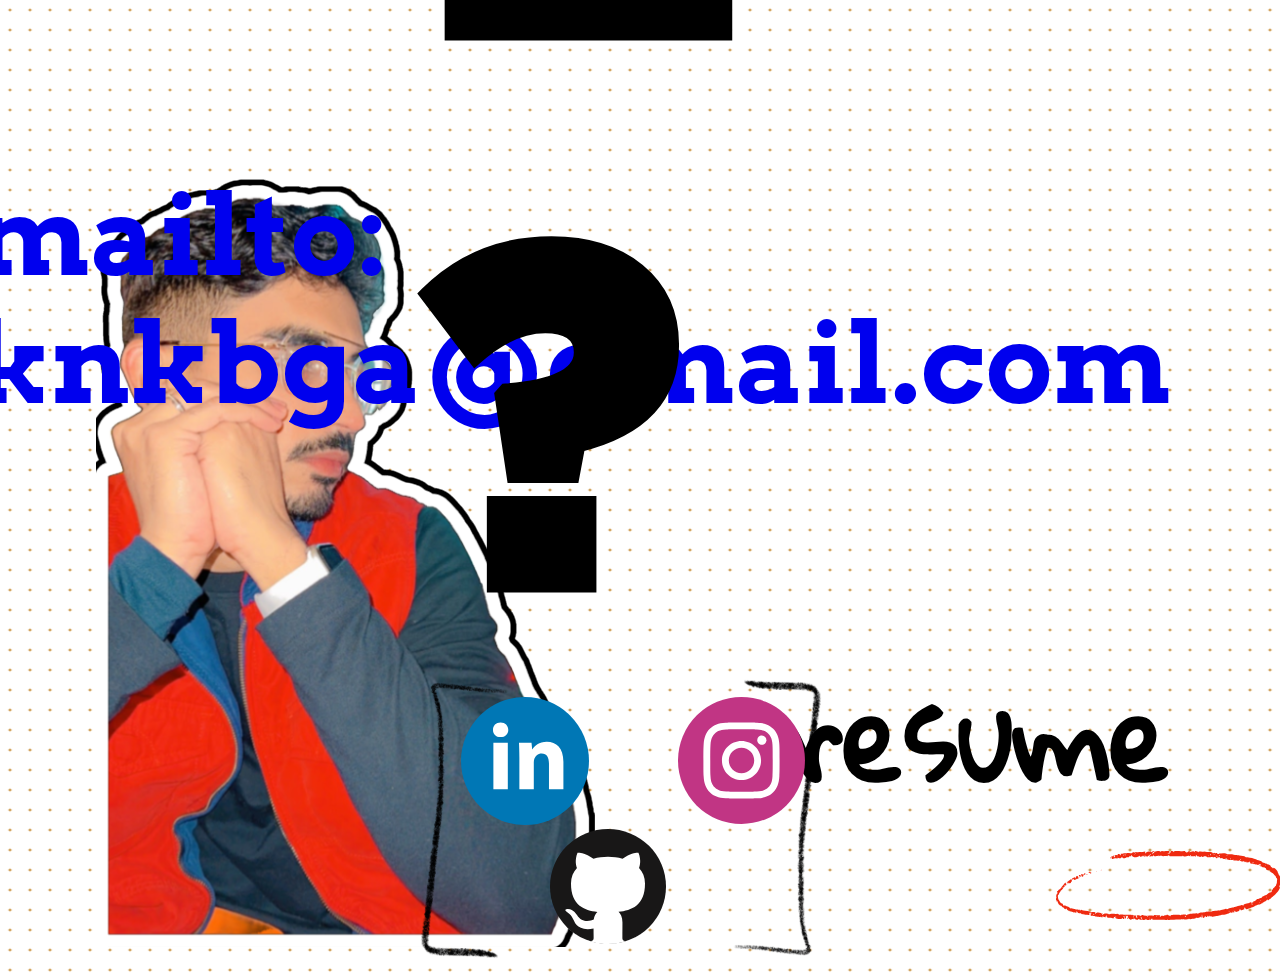
==== commit 156a1b39: "fix: images imported in html files name corrected" ====
--- a/index.html
+++ b/index.html
@@ -19,14 +19,6 @@
   <link
     href="https://fonts.googleapis.com/css2?family=Arvo&family=DM+Sans&family=Gloria+Hallelujah&family=Roboto+Mono&display=swap"
     rel="stylesheet">
-  <link rel="canonical" href="https://www.knkbga.com" />
-  <link rel="canonical" href="http://www.knkbga.com" />
-  <link rel="canonical" href="https://knkbga.com" />
-  <link rel="canonical" href="http://knkbga.com" />
-  <link rel="canonical" href="https://www.knkbga.com/index.html" />
-  <link rel="canonical" href="http://www.knkbga.com/index.html" />
-  <link rel="canonical" href="https://knkbga.com/index.html" />
-  <link rel="canonical" href="http://knkbga.com/index.html" />
   <link rel="stylesheet" href="./public/styles/normalize.css">
   <link rel="stylesheet" href="https://cdn.jsdelivr.net/npm/superkube@latest/dist/superkube.min.css">
   <link rel="stylesheet" href="./public/styles/styles.css">
@@ -55,7 +47,7 @@
           <a href="./public/Kanak Bagga.pdf" target="_blank" class="nav-link">Resume</a>
         </li>
         <li class="nav-item">
-          <a onclick="scrollToSectionID('hire')" class="nav-link">Contact</a>
+          <a href="#hire" onclick="scrollToSectionID('hire')" class="nav-link">Contact</a>
         </li>
       </ul>
       <div class="hamburger">
@@ -87,7 +79,7 @@
     </section>
     <div class="separator-wrapper">
       <div class="icon-scroll-wrapper">
-        <a onclick="scrollToSectionID('design-process')">
+        <a href="#design-rpocess" onclick="scrollToSectionID('design-process')">
           <div class='icon-scroll'></div>
         </a>
       </div>
@@ -280,8 +272,8 @@
           </div>
           <div>
             <div class="brackets">
-              <img src="./public/images/social-media/square-backet-left.svg" alt="">
-              <img src="./public/images/social-media/square-backet-right.svg" alt="">
+              <img src="./public/images/social-media/square-bracket-left.svg" alt="">
+              <img src="./public/images/social-media/square-bracket-right.svg" alt="">
             </div>
             <div class="social-media-icons">
               <div class="row1">
@@ -328,4 +320,4 @@
 <script type="text/javascript" src="https://cdn.jsdelivr.net/npm/slick-carousel@1.8.1/slick/slick.min.js"></script>
 <script type="text/javascript" src="./public/scripts/project-section.js"></script>
 
-</html>+</html>
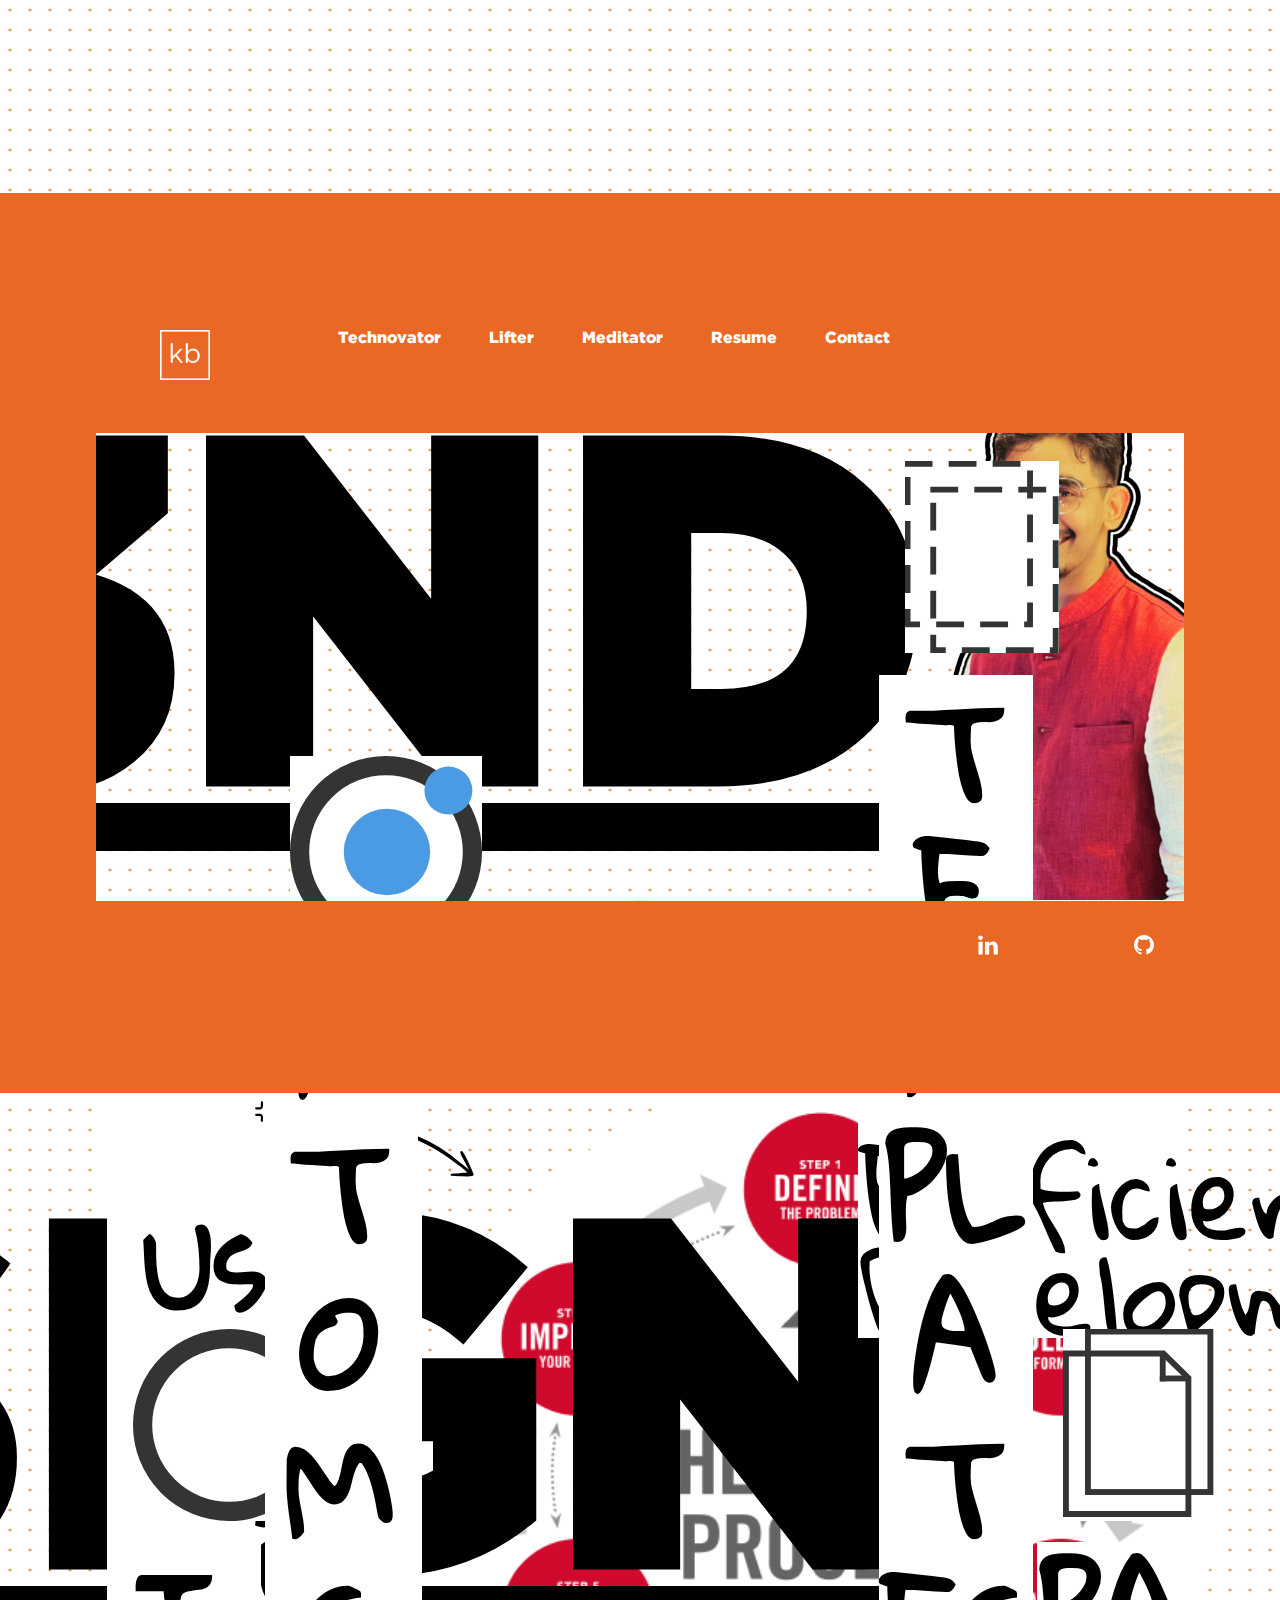
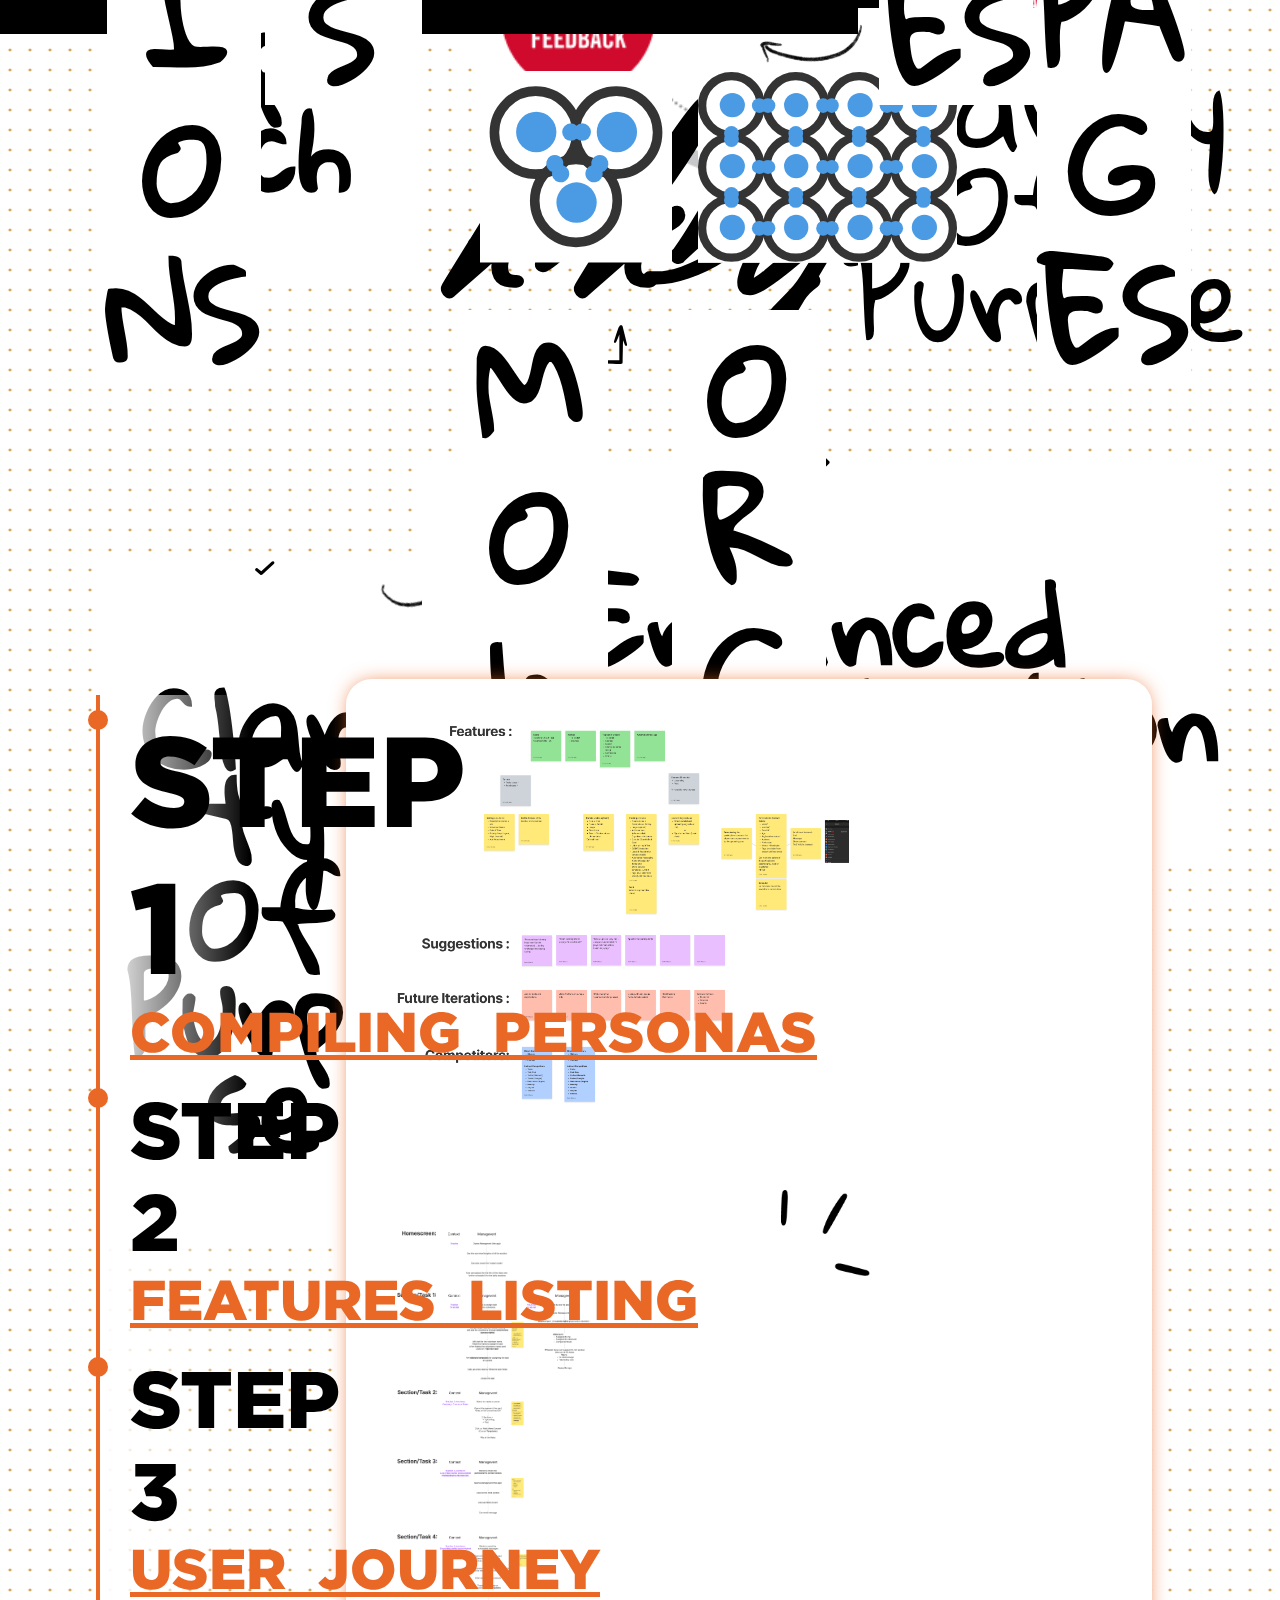
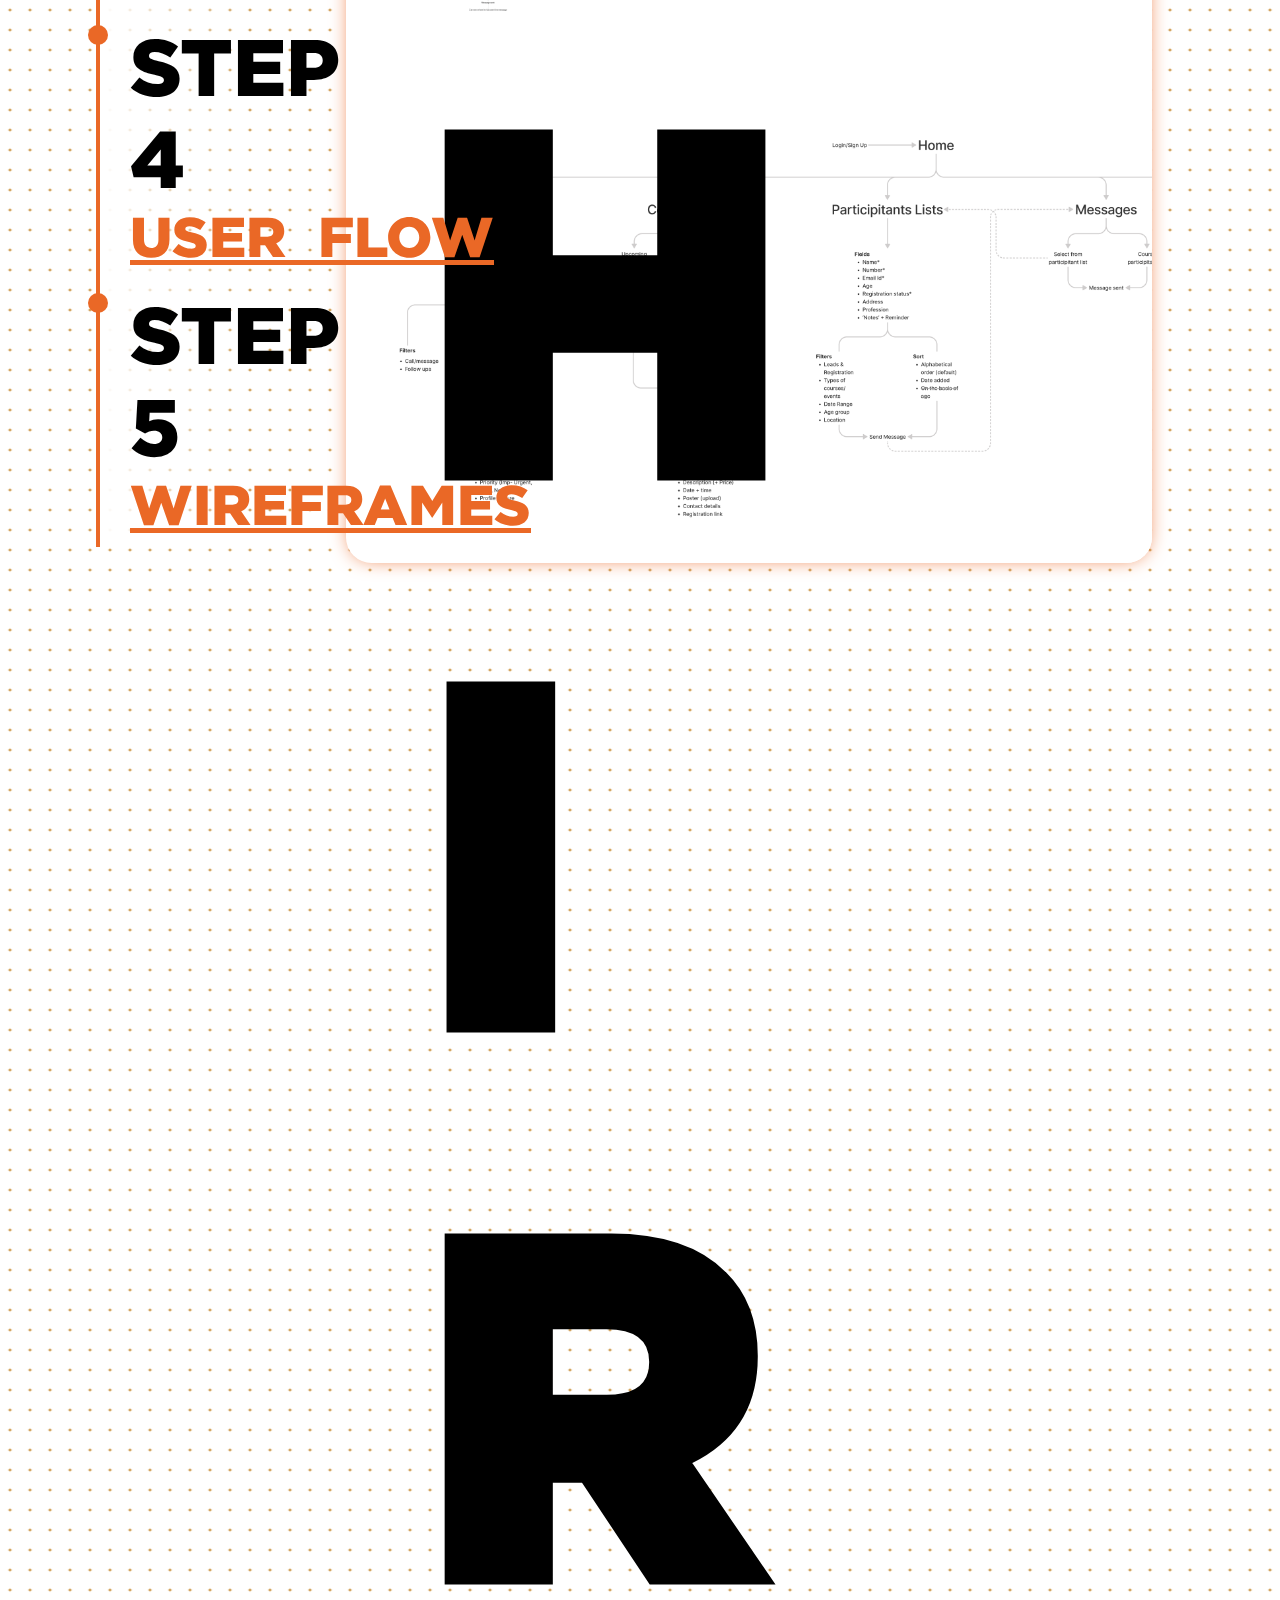
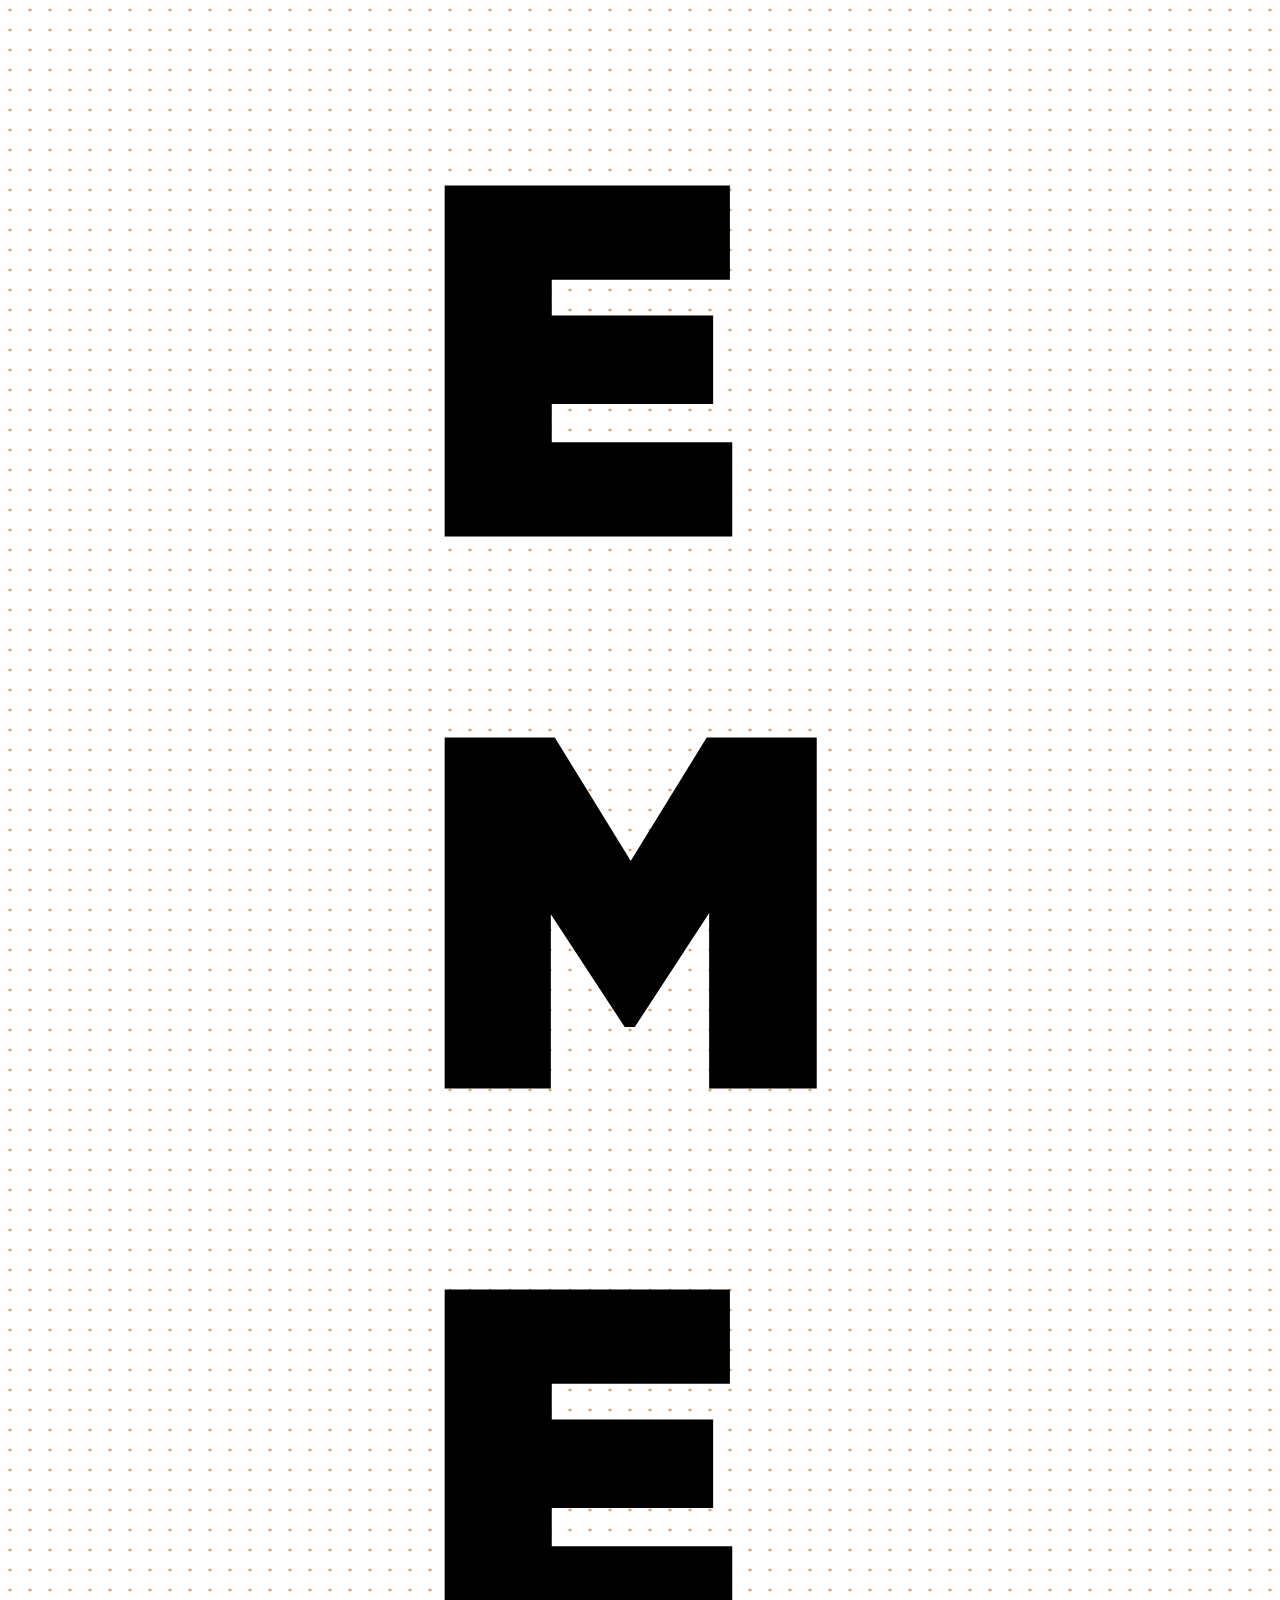
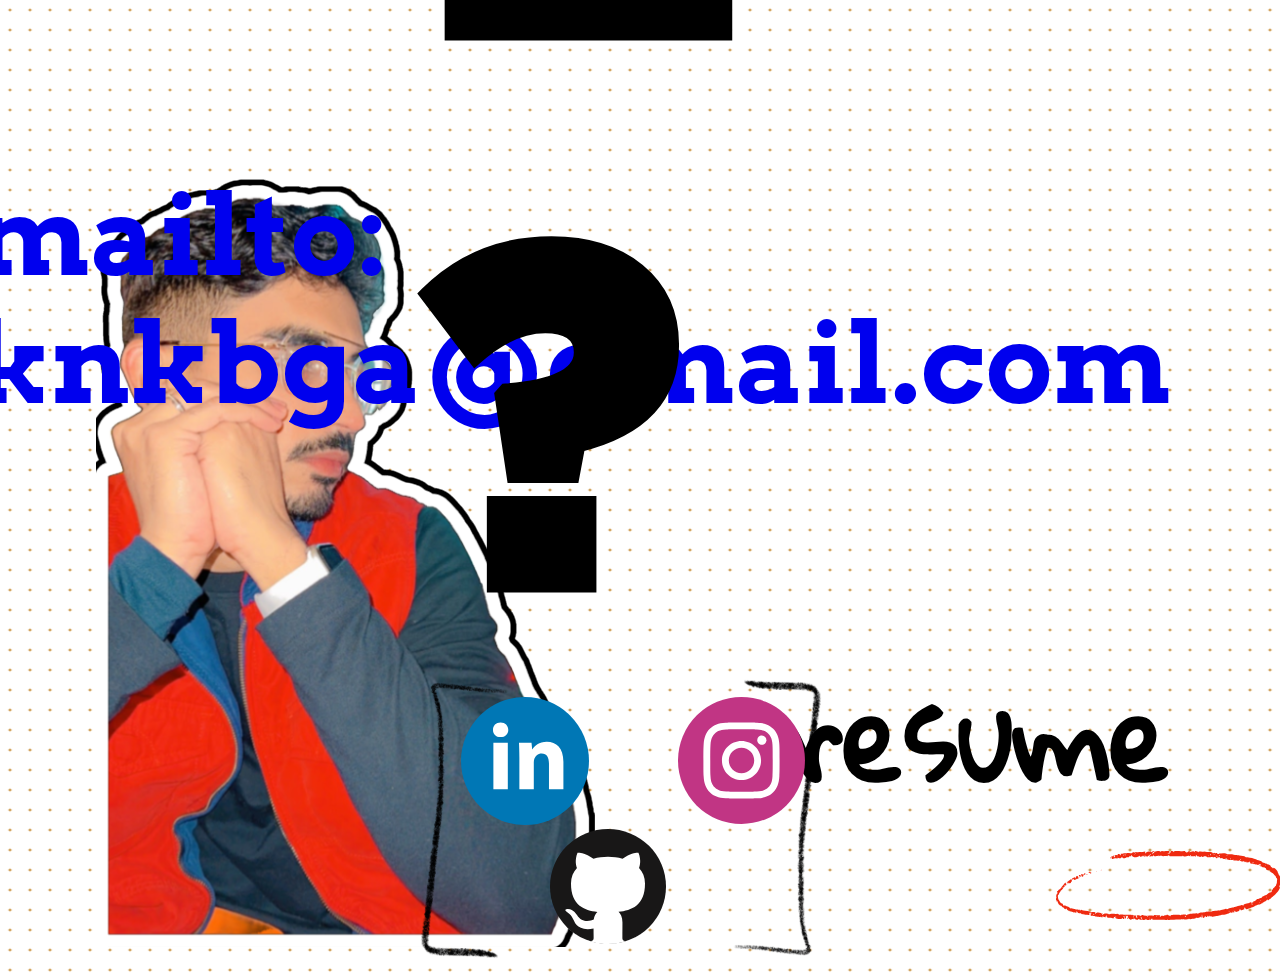
==== commit f57966a6: "feat: Meditator page added" ====
--- a/index.html
+++ b/index.html
@@ -44,6 +44,9 @@
           <a href="./lifter.html" class="nav-link" href="./lifter.html">Lifter</a>
         </li>
         <li class="nav-item">
+          <a href="./meditator.html" class="nav-link" href="./meditator.html">Meditator</a>
+        </li>
+        <li class="nav-item">
           <a href="./public/Kanak Bagga.pdf" target="_blank" class="nav-link">Resume</a>
         </li>
         <li class="nav-item">
@@ -79,7 +82,7 @@
     </section>
     <div class="separator-wrapper">
       <div class="icon-scroll-wrapper">
-        <a href="#design-rpocess" onclick="scrollToSectionID('design-process')">
+        <a href="#design-process" onclick="scrollToSectionID('design-process')">
           <div class='icon-scroll'></div>
         </a>
       </div>
--- a/public/styles/styles.css
+++ b/public/styles/styles.css
@@ -3,6 +3,7 @@
   --heroSectionImage: 413px;
   /* COLORS */
   --lightModeSurfaceBorder: #EA6826;
+  --lightModeSurfaceBorder2: #18CC39;
   --navBarTextColor: #fff;
   --backgroundColorForTexts: #fff;
   --darkModeSurfaceBorderColor: #292929;
@@ -80,7 +81,7 @@
   padding-right: var(--borderWidth);
   bottom: 0;
 }
-#footer img {
+#footer img { 
   width: 24px;
 }
 
